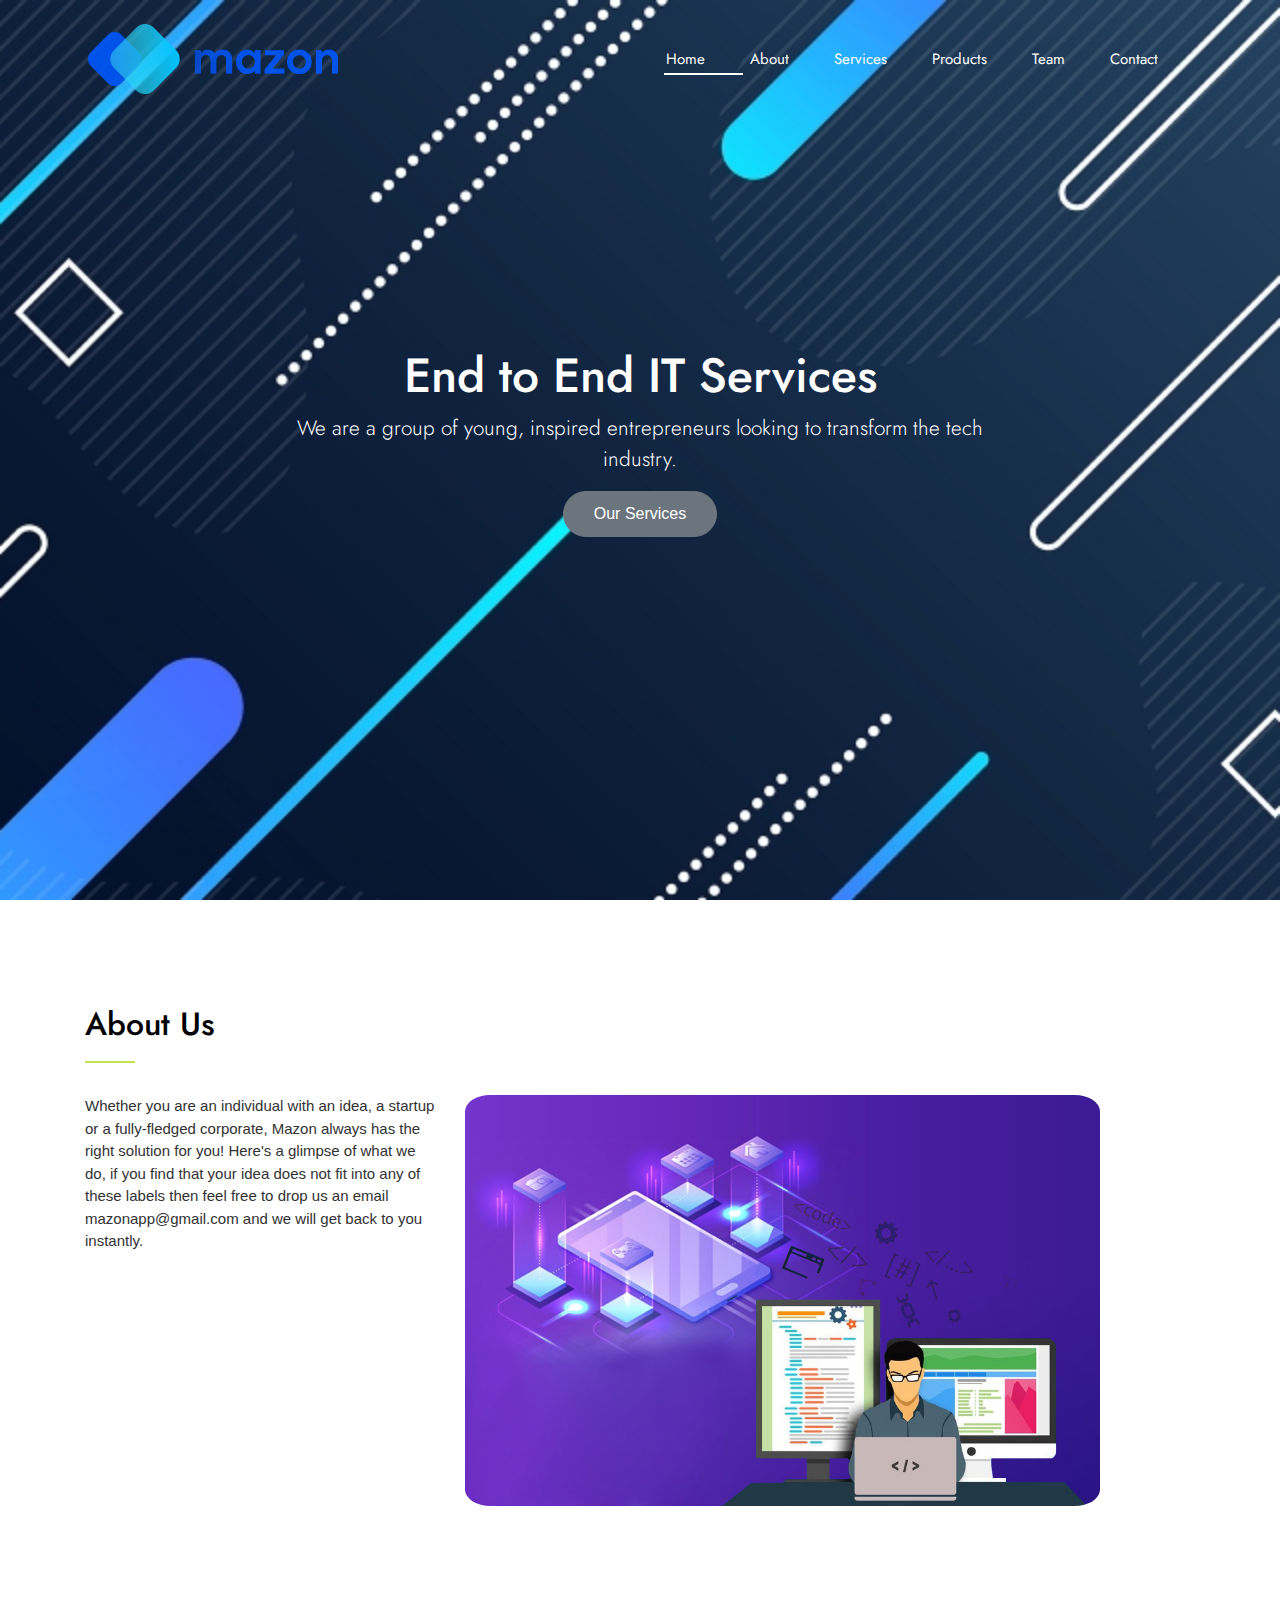
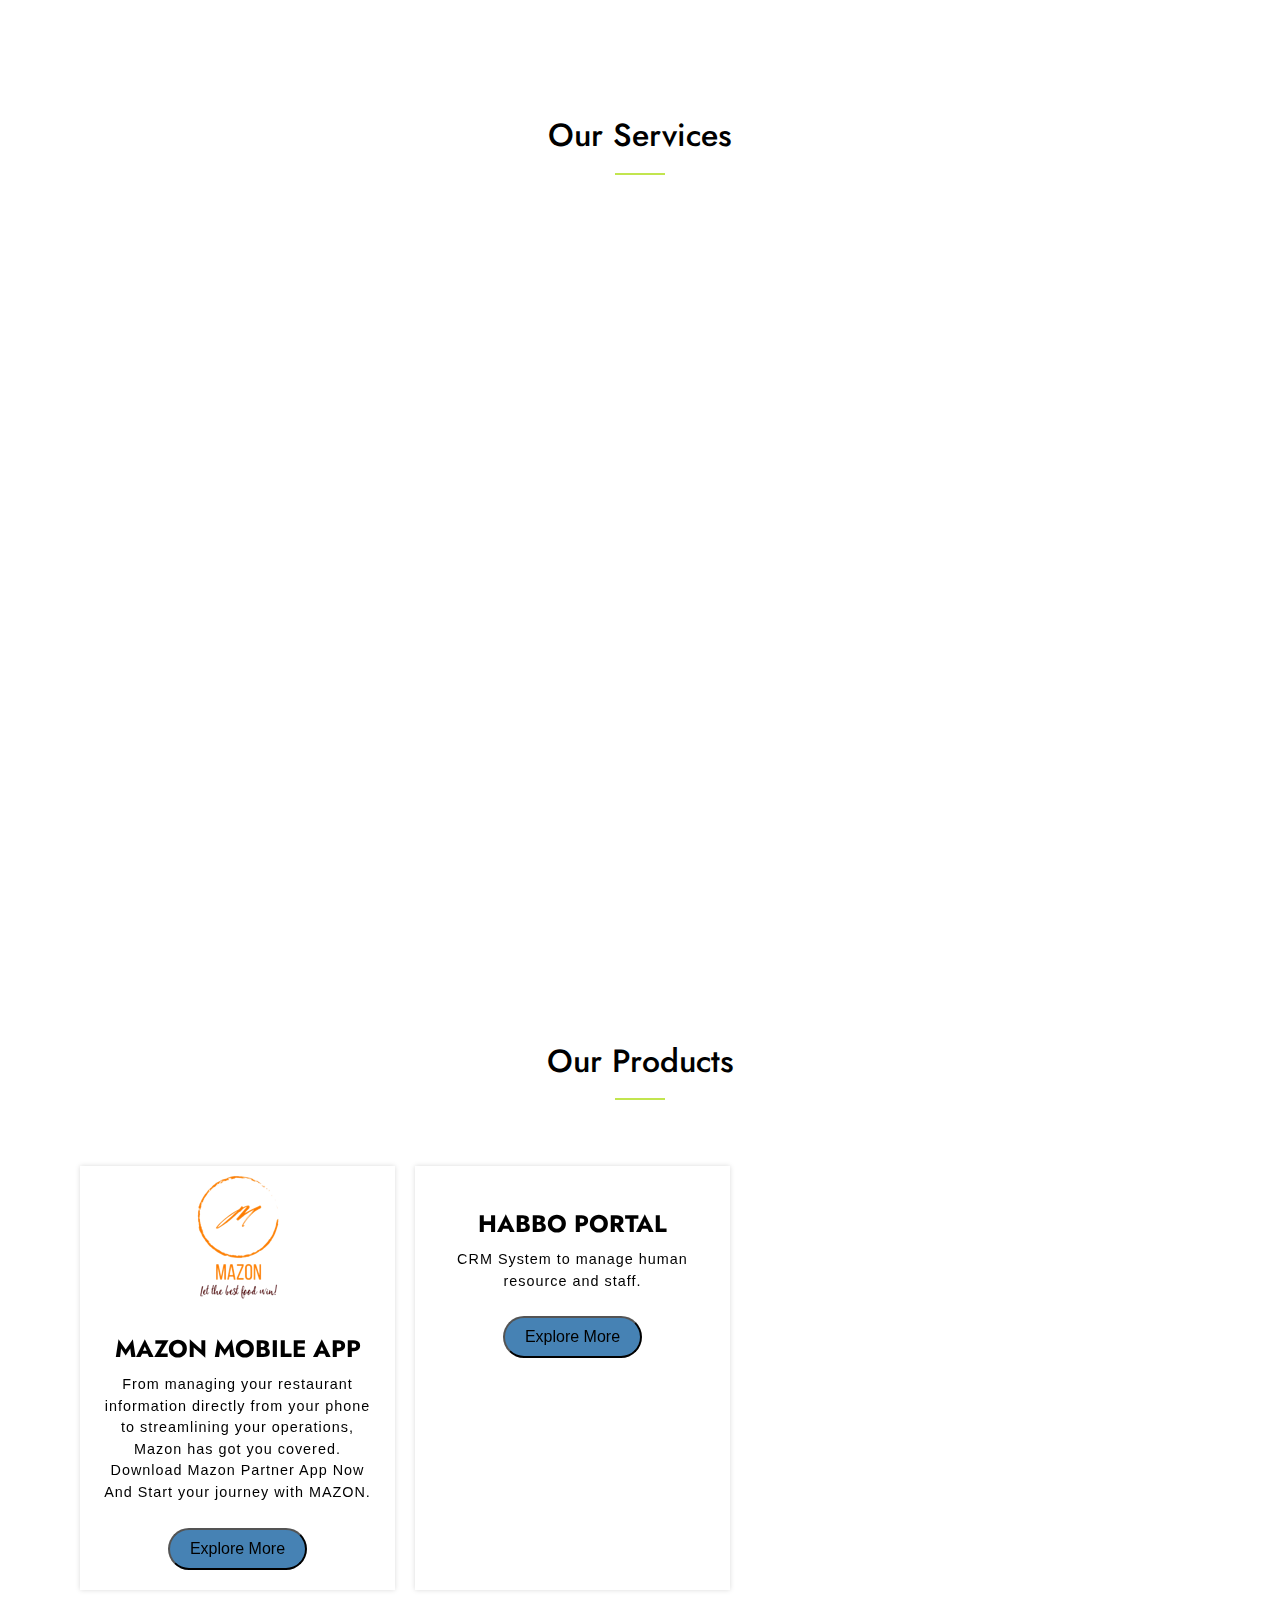
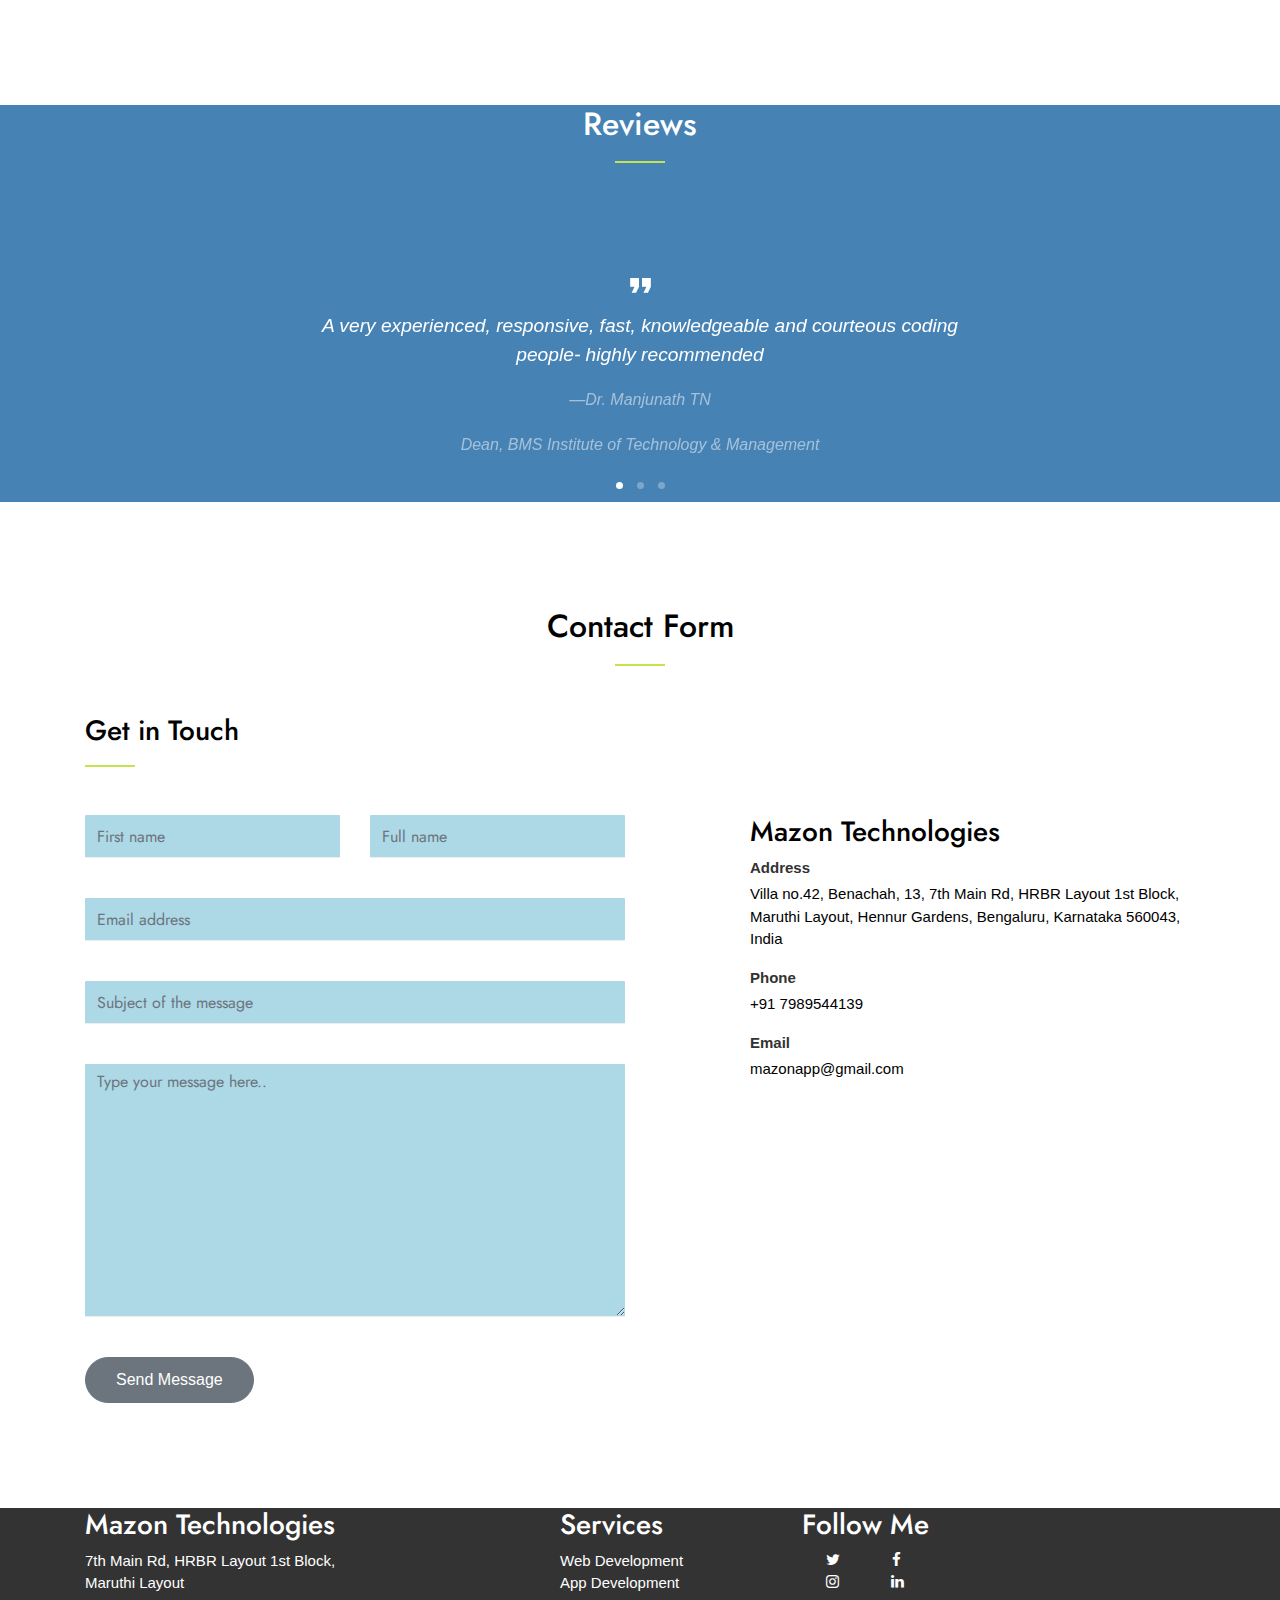
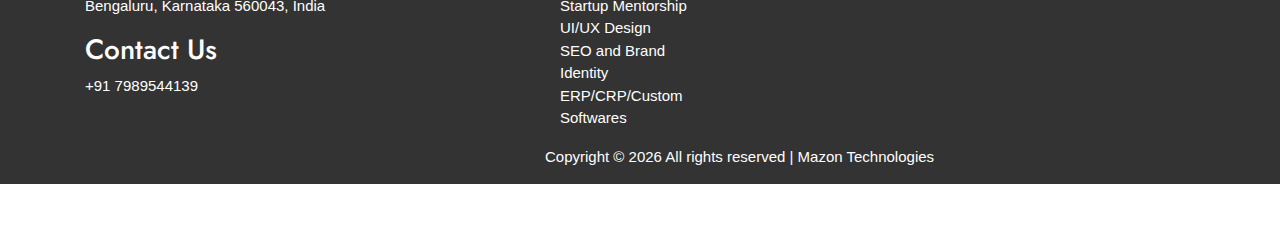
==== index.html @ 5822b3ad "Mazon Website Push" ====
<!doctype html>
<html lang="en">
  <head>
    <title>Mazon Technologies</title>
    <meta charset="utf-8">
    <meta name="viewport" content="width=device-width, initial-scale=1, shrink-to-fit=no">
    
    <link href="https://fonts.googleapis.com/css2?family=Jost:wght@400;700;900&display=swap" rel="stylesheet">
    <link rel="stylesheet" href="fonts/icomoon/style.css">

    <link rel="stylesheet" href="css/bootstrap/bootstrap.css">
    <link rel="stylesheet" href="css/jquery-ui.css">
    <link rel="stylesheet" href="css/owl.carousel.min.css">
    <link rel="stylesheet" href="css/owl.theme.default.min.css">
    <link rel="stylesheet" href="css/owl.theme.default.min.css">

    <link rel="stylesheet" href="css/jquery.fancybox.min.css">

    <link rel="stylesheet" href="css/bootstrap-datepicker.css">

    <link rel="stylesheet" href="fonts/flaticon/font/flaticon.css">

    <link rel="stylesheet" href="css/aos.css">

    <link rel="stylesheet" href="css/style.css">
    <link rel=”stylesheet” href=”https://cdnjs.cloudflare.com/ajax/libs/font-awesome/4.7.0/css/font-awesome.min.css”>


    
  </head>
  <body data-spy="scroll" data-target=".site-navbar-target" data-offset="300">
  

  <div id="overlayer"></div>
  <div class="loader">
    <div class="spinner-border text-secondary" role="status">
      <span class="sr-only">Loading...</span>
    </div>
  </div>


  <div class="site-wrap">

    <div class="site-mobile-menu site-navbar-target">
      <div class="site-mobile-menu-header">
        <div class="site-mobile-menu-close mt-3">
          <span class="icon-close2 js-menu-toggle"></span>
        </div>
      </div>
      <div class="site-mobile-menu-body"></div>
    </div>
   
    <header class="site-navbar py-4 js-sticky-header site-navbar-target" role="banner">

      <div class="container">
        <div class="row align-items-center justify-content-center">

          <!--<div class="col-4">
            <h1 class="m-0 site-logo"><a href="index.html">Mazon</a></h1> 
          <img src="images/logo.png" alt="logo" />
          </div> -->

          <div class="header">
  		<img src="images/logo.png" alt="logo" />
 		</div>
          



          <div class="col-9">
            <nav class="site-navigation position-relative text-right" role="navigation">
              <ul class="site-menu main-menu js-clone-nav mr-auto d-none d-lg-block">
                <li><a href="#home-section" class="nav-link">Home</a></li>
                <li><a href="#about-section" class="nav-link">About</a></li>
                <li><a href="#services-section" class="nav-link">Services</a></li>
                <li><a href="#products-section" class="nav-link">Products</a></li>
                <li><a href="team.html" class="nav-link">Team</a></li>
                <li><a href="#contact-section" class="nav-link">Contact</a></li>

              </ul>
            </nav>


            <a href="#" class="d-inline-block d-lg-none site-menu-toggle js-menu-toggle float-right"><span class="icon-menu h3"></span></a>

          </div>

        
        </div>
      </div>
      
    </header>


    <div class="site-blocks-cover overlay bg-light" style="background-image: url('images/hero_bg_1.jpg'); " id="home-section">

      <div class="container">
        <div class="row justify-content-center">

          <div class="col-12 text-center align-self-center text-intro">
            <div class="row justify-content-center">
              <div class="col-lg-8">
                <h1 class="text-white" data-aos="fade-up" data-aos-delay="">End to End IT Services</h1>
                <p class="lead text-white" data-aos="fade-up" data-aos-delay="100">We are a group of young, inspired entrepreneurs looking to transform the tech industry.</p>
                <p data-aos="fade-up" data-aos-delay="200"><a href="#services-section" class="btn smoothscroll btn-secondary">Our Services</a></p>

              </div>
            </div>
          </div>
            
        </div>
      </div>

    </div>  

    

    <div class="site-section" id="about-section">
      <div class="container">
        <div class="row ">
          <div class="col-12 mb-4 position-relative">
            <h2 class="section-title">About Us</h2>
          </div>
          <div class="col-lg-4">
            <p>Whether you are an individual with an idea, a startup or a fully-fledged corporate, Mazon always has the right solution for you! Here's a glimpse of what we do, if you find that your idea does not fit into any of these labels then feel free to drop us an email mazonapp@gmail.com and we will get back to you instantly.</p>
          </div>
          <div class="col-lg-7">
            <img src="images/about.jpg" alt="Image" class="img-fluid" >
          </div>
          <div class="col-lg-4">
          </div>
          
          
        </div>
      </div>
    </div>


    <div class="site-section" id="services-section">
      <div class="container">
        <div class="row ">
          <div class="col-12 mb-5 position-relative">
            <h2 class="section-title text-center mb-5">Our Services</h2>
          </div>
          
          <div class="col-md-6 mb-1" data-aos="fade-up" data-aos-delay="">
            <div class="service d-flex h-100">
              <div class="svg-icon">
                <img src="images/flaticon/svg/002-travel-1.svg" alt="Image" class="img-fluid">
              </div>
              <div class="service-about">
                <h3>Web Development</h3>
                <p>The grassroots of our company Mazon, web development is our forte. We work with almost every language and every stack in this field, boasting a team of expert website designers, server architects and administrators.</p>
              </div>
            </div>
          </div>

          <div class="col-md-6 mb-1" data-aos="fade-up" data-aos-delay="100">
            <div class="service d-flex h-100">
              <div class="svg-icon">
                <img src="images/flaticon/svg/001-travel.svg" alt="Image" class="img-fluid">
              </div>
              <div class="service-about">
                <h3>App Development</h3>
                <p>We are well versed in developing mobile apps across every platform. We work with Native Development Platforms - Android and iOS, and also work with a number of Hybrid Development Platforms - Flutter, React Native and Ionic.</p>
              </div>
            </div>
          </div>

          <div class="col-md-6 mb-1" data-aos="fade-up" data-aos-delay="">
            <div class="service d-flex h-100">
              <div class="svg-icon">
                <img src="images/flaticon/svg/003-travel-2.svg" alt="Image" class="img-fluid">
              </div>
              <div class="service-about">
                <h3>Startup Mentorship</h3>
                <p>Mazon puts you face to face with our mentors, investors, and partners from relevant industries. Our main goal is to set you on the path to growth using their experience, connections, and support.</p>
              </div>
            </div>
          </div>

          <div class="col-md-6 mb-1" data-aos="fade-up" data-aos-delay="100">
            <div class="service d-flex h-100">
              <div class="svg-icon">
                <img src="images/flaticon/svg/004-travel-3.svg" alt="Image" class="img-fluid">
              </div>
              <div class="service-about">
                <h3>UI/UX Design</h3>
                <p>We are well-versed in UI/UX based designs and developments, helping our clients to improve their websites or mobile apps to cater to the user. Feel free to share your ideas and get designs from us.
                </p>
              </div>
            </div>
          </div>

          <div class="col-md-6 mb-1" data-aos="fade-up" data-aos-delay="">
            <div class="service d-flex h-100">
              <div class="svg-icon">
                <img src="images/flaticon/svg/005-travel-4.svg" alt="Image" class="img-fluid">
              </div>
              <div class="service-about">
                <h3>SEO and Brand Identity</h3>
                <p>Use sustainable methods to build your organic rankings, attract tons of natural links, and increase your website traffic. We also provide some additional services like Conversion Optimization , Social Media Marketing, Branding , Pay-per-click.</p>
              </div>
            </div>
          </div>

          <div class="col-md-6 mb-1" data-aos="fade-up" data-aos-delay="100">
            <div class="service d-flex h-100">
              <div class="svg-icon">
                <img src="images/flaticon/svg/006-food.svg" alt="Image" class="img-fluid">
              </div>
              <div class="service-about">
                <h3>ERP/CRP/Custom Softwares</h3>
                <p>We develop everything from single-page static website, all the way upto to customizable, industry standard ERP's, CRM's and fully functioning SaaS platforms.</p>
              </div>
            </div>
          </div>

        </div>
      </div>
    </div>


<div class="site-section" id="products-section">
      <div class="container">
        <div class="row ">
          <div class="col-12 mb-2 position-relative">
            <h2 class="section-title text-center mb-5">Our Products</h2>
          </div>

          <figure class="snip1418"><img src="images/mazon.png"/>
  <figcaption>
    <h3>Mazon Mobile App</h3>
    <p>From managing your restaurant information directly from your phone to streamlining your operations, Mazon has got you covered. Download Mazon Partner App Now And Start your journey with MAZON.</p>
    <div>&nbsp;&nbsp;&nbsp;</div>
    <center><button type="button" id="demo_button" onclick="window.location.href='https://mazonapp.com/';">Explore More</button></center> 
  </figcaption>
</figure>

<figure class="snip1418"><img src=""/>
  <figcaption>
    <h3>Habbo Portal</h3>
    <p>CRM System to manage human resource and staff.</p>
    <div>&nbsp;&nbsp;&nbsp;</div>
    <center><button type="button" id="demo_button" onclick="window.location.href='index.html';">Explore More</button></center> 
  </figcaption>
</figure>
</div>
</div>
</div>
     
    

    <section class="site-section-bg-secondary">
      <div class="container">
        <div class="row">
          <div class="col-12 mb-5 position-relative">
            <h2 class="section-title text-center mb-5 text-white">Reviews</h2>
          </div>
        </div>
        <div class="owl-carousel slide-one-item">
          <div class="slide">
            <blockquote>
              <p>A very experienced, responsive, fast, knowledgeable and courteous coding people- highly recommended</p>
              <p><cite>&mdash;Dr. Manjunath TN</cite></p>
              <p><cite>Dean, BMS Institute of Technology &amp; Management</cite></p>
            </blockquote>
          </div>
          <div class="slide">
            <blockquote>
              <p>Fantastic Team with Young Minds</p>
              <p><cite>&mdash;Omer Khan</cite></p>
              <p><cite>CEO, Grains Basket</cite></p>
            </blockquote>
          </div>
          <div class="slide">
            <blockquote>
              <p>If you are looking for a reliable and affordable web developer, Mazon is the answer. Guaranteed work. Nothing to worry about.</p>
              <p><cite>&mdash;Er.Santosh</cite></p>
              <p><cite>Secretary MSME India</cite></p>
            </blockquote>
          </div>
        </div>
      </div>
    </section>

    
    

    <section class="site-section" id="contact-section">
      <div class="container">
        <div class="row">
          <div class="col-12 mb-5 position-relative">
            <h2 class="section-title text-center mb-5">Contact Form</h2>
            <h3 class="section-title text-left mb-0">Get in Touch</h3>
          </div>
        </div>
        <div class="row justify-content-between">
          <div class="col-lg-6">
            <form action="#" class="form">
              <div class="row mb-4">
                <div class="form-group col-6">
                  <input type="text" class="form-control" placeholder="First name">
                </div>
                <div class="form-group col-6">
                  <input type="text" class="form-control" placeholder="Full name">
                </div>
              </div>

              <div class="row mb-4">
                <div class="form-group col-12">
                  <input type="email" class="form-control" placeholder="Email address">
                </div>
              </div>

              <div class="row mb-4">
                <div class="form-group col-12">
                  <input type="text" class="form-control" placeholder="Subject of the message">
                </div>
              </div>

              <div class="row mb-4">
                <div class="form-group col-12">
                  <textarea name="" id="" cols="30" rows="10" class="form-control" placeholder="Type your message here.."></textarea>
                </div>
              </div>

              <div class="row">
                <div class="col-md-6">
                  <input type="submit" class="btn btn-secondary" value="Send Message">
                </div>
              </div>
              
            </form>
          </div>
          <div class="col-lg-5">
            <h3>Mazon Technologies</h3>
            <ul class="list-unstyled mb-5">
              <li class="mb-3">
                <strong class="d-block mb-1">Address</strong>
                <span style="color:black">Villa no.42, Benachah, 13, 7th Main Rd, HRBR Layout 1st Block, Maruthi Layout, Hennur Gardens, Bengaluru, Karnataka 560043, India</span>
              </li>
              <li class="mb-3">
                <strong class="d-block mb-1">Phone</strong>
                
                <a href="tel:+91 7989544139" style="color:black">+91 7989544139</a>
              </li>
              <li class="mb-3">
                <strong class="d-block mb-1">Email</strong>
             
                <a href = "mailto: mazonapp@gmail.com" style="color:black">mazonapp@gmail.com</a>
              </li>
            </ul>
              </li>
            </ul>
          </div>
        </div>
      </div>
    </section>

    <footer class="site-section-footer">
      <div class="container">
        <div class="row mb-5">
          <div class="col-md-3">
            <h3 class="footer-title" style="color:white">Mazon Technologies</h3>
            <p style="color:white"><span class="d-inline-block d-md-block">7th Main Rd, HRBR Layout 1st Block, Maruthi Layout</span>Bengaluru, Karnataka 560043, India</p>
            <h3 style="color:white">Contact Us</h3>
            <a href="tel:+91 7989544139" style="color:white">+91 7989544139</a>
			</div>
          <div class="col-md-5 mx-auto">
            <div class="row">
              <div class="col-lg-4">
                <h3 class="footer-title" style="color:white">Services</h3>
                <ul class="list-unstyled">
                  <li><a href="index.html#services-section" style="color:white">Web Development</a></li>
                  <li><a href="index.html#services-section" style="color:white">App Development</a></li>
                  <li><a href="index.html#services-section" style="color:white">Startup Mentorship</a></li>
                  <li><a href="index.html#services-section" style="color:white">UI/UX Design</a></li>
                  <li><a href="index.html#services-section" style="color:white">SEO and Brand Identity</a></li>
                  <li><a href="index.html#services-section" style="color:white">ERP/CRP/Custom Softwares</a></li>
                </ul>
              </div>
           <div>
 		&nbsp;
 		&nbsp;
 		&nbsp;

           </div>
            <div>
 		&nbsp;
 		&nbsp;
 		&nbsp;

           </div>
            <div>
 		&nbsp;
 		&nbsp;
 		&nbsp;

           </div>
            <div>
 		&nbsp;
 		&nbsp;
 		&nbsp;

           </div>
          <div class="col-md-5">
            <h3 class="footer-title" style="color:white">Follow Me</h3>
            <a href="#" style="color:white" class="social-circle m-4"><span class="icon-twitter"></span></a>
            <a href="#"  style="color:white" class="social-circle m-4"><span class="icon-facebook"></span></a>
            <a href="https://www.instagram.com/mazon.official/"  style="color:white" class="social-circle m-4"><span class="icon-instagram"></span></a>
            <a href="https://www.linkedin.com/in/mazon-app-b0483a196" style="color:white" class="social-circle m-4"><span class="icon-linkedin"></span></a>
          </div>
        </div>

        <div class="row">
          <div class="col-120 text-center">
            <p style="color:white">
                Copyright &copy;
                <script>
                  document.write(new Date().getFullYear());
                </script> All rights reserved | Mazon Technologies
              </p>  
          </div>
        </div>
      </div>
    </footer>

  </div> 

  <script src="js/jquery-3.3.1.min.js"></script>
  <script src="js/jquery-ui.js"></script>
  <script src="js/popper.min.js"></script>
  <script src="js/bootstrap.min.js"></script>
  <script src="js/owl.carousel.min.js"></script>
  <script src="js/jquery.easing.1.3.js"></script>
  <script src="js/aos.js"></script>
  <script src="js/jquery.fancybox.min.js"></script>
  <script src="js/jquery.sticky.js"></script>
  <script src="js/isotope.pkgd.min.js"></script>

  
  <script src="js/main.js"></script>
  </body>
</html>
---- fonts/icomoon/style.css ----
@font-face {
  font-family: 'icomoon';
  src:  url('fonts/icomoon.eot?10si43');
  src:  url('fonts/icomoon.eot?10si43#iefix') format('embedded-opentype'),
    url('fonts/icomoon.ttf?10si43') format('truetype'),
    url('fonts/icomoon.woff?10si43') format('woff'),
    url('fonts/icomoon.svg?10si43#icomoon') format('svg');
  font-weight: normal;
  font-style: normal;
}

[class^="icon-"], [class*=" icon-"] {
  /* use !important to prevent issues with browser extensions that change fonts */
  font-family: 'icomoon' !important;
  speak: none;
  font-style: normal;
  font-weight: normal;
  font-variant: normal;
  text-transform: none;
  line-height: 1;

  /* Better Font Rendering =========== */
  -webkit-font-smoothing: antialiased;
  -moz-osx-font-smoothing: grayscale;
}

.icon-asterisk:before {
  content: "\f069";
}
.icon-plus:before {
  content: "\f067";
}
.icon-question:before {
  content: "\f128";
}
.icon-minus:before {
  content: "\f068";
}
.icon-glass:before {
  content: "\f000";
}
.icon-music:before {
  content: "\f001";
}
.icon-search:before {
  content: "\f002";
}
.icon-envelope-o:before {
  content: "\f003";
}
.icon-heart:before {
  content: "\f004";
}
.icon-star:before {
  content: "\f005";
}
.icon-star-o:before {
  content: "\f006";
}
.icon-user:before {
  content: "\f007";
}
.icon-film:before {
  content: "\f008";
}
.icon-th-large:before {
  content: "\f009";
}
.icon-th:before {
  content: "\f00a";
}
.icon-th-list:before {
  content: "\f00b";
}
.icon-check:before {
  content: "\f00c";
}
.icon-close:before {
  content: "\f00d";
}
.icon-remove:before {
  content: "\f00d";
}
.icon-times:before {
  content: "\f00d";
}
.icon-search-plus:before {
  content: "\f00e";
}
.icon-search-minus:before {
  content: "\f010";
}
.icon-power-off:before {
  content: "\f011";
}
.icon-signal:before {
  content: "\f012";
}
.icon-cog:before {
  content: "\f013";
}
.icon-gear:before {
  content: "\f013";
}
.icon-trash-o:before {
  content: "\f014";
}
.icon-home:before {
  content: "\f015";
}
.icon-file-o:before {
  content: "\f016";
}
.icon-clock-o:before {
  content: "\f017";
}
.icon-road:before {
  content: "\f018";
}
.icon-download:before {
  content: "\f019";
}
.icon-arrow-circle-o-down:before {
  content: "\f01a";
}
.icon-arrow-circle-o-up:before {
  content: "\f01b";
}
.icon-inbox:before {
  content: "\f01c";
}
.icon-play-circle-o:before {
  content: "\f01d";
}
.icon-repeat:before {
  content: "\f01e";
}
.icon-rotate-right:before {
  content: "\f01e";
}
.icon-refresh:before {
  content: "\f021";
}
.icon-list-alt:before {
  content: "\f022";
}
.icon-lock:before {
  content: "\f023";
}
.icon-flag:before {
  content: "\f024";
}
.icon-headphones:before {
  content: "\f025";
}
.icon-volume-off:before {
  content: "\f026";
}
.icon-volume-down:before {
  content: "\f027";
}
.icon-volume-up:before {
  content: "\f028";
}
.icon-qrcode:before {
  content: "\f029";
}
.icon-barcode:before {
  content: "\f02a";
}
.icon-tag:before {
  content: "\f02b";
}
.icon-tags:before {
  content: "\f02c";
}
.icon-book:before {
  content: "\f02d";
}
.icon-bookmark:before {
  content: "\f02e";
}
.icon-print:before {
  content: "\f02f";
}
.icon-camera:before {
  content: "\f030";
}
.icon-font:before {
  content: "\f031";
}
.icon-bold:before {
  content: "\f032";
}
.icon-italic:before {
  content: "\f033";
}
.icon-text-height:before {
  content: "\f034";
}
.icon-text-width:before {
  content: "\f035";
}
.icon-align-left:before {
  content: "\f036";
}
.icon-align-center:before {
  content: "\f037";
}
.icon-align-right:before {
  content: "\f038";
}
.icon-align-justify:before {
  content: "\f039";
}
.icon-list:before {
  content: "\f03a";
}
.icon-dedent:before {
  content: "\f03b";
}
.icon-outdent:before {
  content: "\f03b";
}
.icon-indent:before {
  content: "\f03c";
}
.icon-video-camera:before {
  content: "\f03d";
}
.icon-image:before {
  content: "\f03e";
}
.icon-photo:before {
  content: "\f03e";
}
.icon-picture-o:before {
  content: "\f03e";
}
.icon-pencil:before {
  content: "\f040";
}
.icon-map-marker:before {
  content: "\f041";
}
.icon-adjust:before {
  content: "\f042";
}
.icon-tint:before {
  content: "\f043";
}
.icon-edit:before {
  content: "\f044";
}
.icon-pencil-square-o:before {
  content: "\f044";
}
.icon-share-square-o:before {
  content: "\f045";
}
.icon-check-square-o:before {
  content: "\f046";
}
.icon-arrows:before {
  content: "\f047";
}
.icon-step-backward:before {
  content: "\f048";
}
.icon-fast-backward:before {
  content: "\f049";
}
.icon-backward:before {
  content: "\f04a";
}
.icon-play:before {
  content: "\f04b";
}
.icon-pause:before {
  content: "\f04c";
}
.icon-stop:before {
  content: "\f04d";
}
.icon-forward:before {
  content: "\f04e";
}
.icon-fast-forward:before {
  content: "\f050";
}
.icon-step-forward:before {
  content: "\f051";
}
.icon-eject:before {
  content: "\f052";
}
.icon-chevron-left:before {
  content: "\f053";
}
.icon-chevron-right:before {
  content: "\f054";
}
.icon-plus-circle:before {
  content: "\f055";
}
.icon-minus-circle:before {
  content: "\f056";
}
.icon-times-circle:before {
  content: "\f057";
}
.icon-check-circle:before {
  content: "\f058";
}
.icon-question-circle:before {
  content: "\f059";
}
.icon-info-circle:before {
  content: "\f05a";
}
.icon-crosshairs:before {
  content: "\f05b";
}
.icon-times-circle-o:before {
  content: "\f05c";
}
.icon-check-circle-o:before {
  content: "\f05d";
}
.icon-ban:before {
  content: "\f05e";
}
.icon-arrow-left:before {
  content: "\f060";
}
.icon-arrow-right:before {
  content: "\f061";
}
.icon-arrow-up:before {
  content: "\f062";
}
.icon-arrow-down:before {
  content: "\f063";
}
.icon-mail-forward:before {
  content: "\f064";
}
.icon-share:before {
  content: "\f064";
}
.icon-expand:before {
  content: "\f065";
}
.icon-compress:before {
  content: "\f066";
}
.icon-exclamation-circle:before {
  content: "\f06a";
}
.icon-gift:before {
  content: "\f06b";
}
.icon-leaf:before {
  content: "\f06c";
}
.icon-fire:before {
  content: "\f06d";
}
.icon-eye:before {
  content: "\f06e";
}
.icon-eye-slash:before {
  content: "\f070";
}
.icon-exclamation-triangle:before {
  content: "\f071";
}
.icon-warning:before {
  content: "\f071";
}
.icon-plane:before {
  content: "\f072";
}
.icon-calendar:before {
  content: "\f073";
}
.icon-random:before {
  content: "\f074";
}
.icon-comment:before {
  content: "\f075";
}
.icon-magnet:before {
  content: "\f076";
}
.icon-chevron-up:before {
  content: "\f077";
}
.icon-chevron-down:before {
  content: "\f078";
}
.icon-retweet:before {
  content: "\f079";
}
.icon-shopping-cart:before {
  content: "\f07a";
}
.icon-folder:before {
  content: "\f07b";
}
.icon-folder-open:before {
  content: "\f07c";
}
.icon-arrows-v:before {
  content: "\f07d";
}
.icon-arrows-h:before {
  content: "\f07e";
}
.icon-bar-chart:before {
  content: "\f080";
}
.icon-bar-chart-o:before {
  content: "\f080";
}
.icon-twitter-square:before {
  content: "\f081";
}
.icon-facebook-square:before {
  content: "\f082";
}
.icon-camera-retro:before {
  content: "\f083";
}
.icon-key:before {
  content: "\f084";
}
.icon-cogs:before {
  content: "\f085";
}
.icon-gears:before {
  content: "\f085";
}
.icon-comments:before {
  content: "\f086";
}
.icon-thumbs-o-up:before {
  content: "\f087";
}
.icon-thumbs-o-down:before {
  content: "\f088";
}
.icon-star-half:before {
  content: "\f089";
}
.icon-heart-o:before {
  content: "\f08a";
}
.icon-sign-out:before {
  content: "\f08b";
}
.icon-linkedin-square:before {
  content: "\f08c";
}
.icon-thumb-tack:before {
  content: "\f08d";
}
.icon-external-link:before {
  content: "\f08e";
}
.icon-sign-in:before {
  content: "\f090";
}
.icon-trophy:before {
  content: "\f091";
}
.icon-github-square:before {
  content: "\f092";
}
.icon-upload:before {
  content: "\f093";
}
.icon-lemon-o:before {
  content: "\f094";
}
.icon-phone:before {
  content: "\f095";
}
.icon-square-o:before {
  content: "\f096";
}
.icon-bookmark-o:before {
  content: "\f097";
}
.icon-phone-square:before {
  content: "\f098";
}
.icon-twitter:before {
  content: "\f099";
}
.icon-facebook:before {
  content: "\f09a";
}
.icon-facebook-f:before {
  content: "\f09a";
}
.icon-github:before {
  content: "\f09b";
}
.icon-unlock:before {
  content: "\f09c";
}
.icon-credit-card:before {
  content: "\f09d";
}
.icon-feed:before {
  content: "\f09e";
}
.icon-rss:before {
  content: "\f09e";
}
.icon-hdd-o:before {
  content: "\f0a0";
}
.icon-bullhorn:before {
  content: "\f0a1";
}
.icon-bell-o:before {
  content: "\f0a2";
}
.icon-certificate:before {
  content: "\f0a3";
}
.icon-hand-o-right:before {
  content: "\f0a4";
}
.icon-hand-o-left:before {
  content: "\f0a5";
}
.icon-hand-o-up:before {
  content: "\f0a6";
}
.icon-hand-o-down:before {
  content: "\f0a7";
}
.icon-arrow-circle-left:before {
  content: "\f0a8";
}
.icon-arrow-circle-right:before {
  content: "\f0a9";
}
.icon-arrow-circle-up:before {
  content: "\f0aa";
}
.icon-arrow-circle-down:before {
  content: "\f0ab";
}
.icon-globe:before {
  content: "\f0ac";
}
.icon-wrench:before {
  content: "\f0ad";
}
.icon-tasks:before {
  content: "\f0ae";
}
.icon-filter:before {
  content: "\f0b0";
}
.icon-briefcase:before {
  content: "\f0b1";
}
.icon-arrows-alt:before {
  content: "\f0b2";
}
.icon-group:before {
  content: "\f0c0";
}
.icon-users:before {
  content: "\f0c0";
}
.icon-chain:before {
  content: "\f0c1";
}
.icon-link:before {
  content: "\f0c1";
}
.icon-cloud:before {
  content: "\f0c2";
}
.icon-flask:before {
  content: "\f0c3";
}
.icon-cut:before {
  content: "\f0c4";
}
.icon-scissors:before {
  content: "\f0c4";
}
.icon-copy:before {
  content: "\f0c5";
}
.icon-files-o:before {
  content: "\f0c5";
}
.icon-paperclip:before {
  content: "\f0c6";
}
.icon-floppy-o:before {
  content: "\f0c7";
}
.icon-save:before {
  content: "\f0c7";
}
.icon-square:before {
  content: "\f0c8";
}
.icon-bars:before {
  content: "\f0c9";
}
.icon-navicon:before {
  content: "\f0c9";
}
.icon-reorder:before {
  content: "\f0c9";
}
.icon-list-ul:before {
  content: "\f0ca";
}
.icon-list-ol:before {
  content: "\f0cb";
}
.icon-strikethrough:before {
  content: "\f0cc";
}
.icon-underline:before {
  content: "\f0cd";
}
.icon-table:before {
  content: "\f0ce";
}
.icon-magic:before {
  content: "\f0d0";
}
.icon-truck:before {
  content: "\f0d1";
}
.icon-pinterest:before {
  content: "\f0d2";
}
.icon-pinterest-square:before {
  content: "\f0d3";
}
.icon-google-plus-square:before {
  content: "\f0d4";
}
.icon-google-plus:before {
  content: "\f0d5";
}
.icon-money:before {
  content: "\f0d6";
}
.icon-caret-down:before {
  content: "\f0d7";
}
.icon-caret-up:before {
  content: "\f0d8";
}
.icon-caret-left:before {
  content: "\f0d9";
}
.icon-caret-right:before {
  content: "\f0da";
}
.icon-columns:before {
  content: "\f0db";
}
.icon-sort:before {
  content: "\f0dc";
}
.icon-unsorted:before {
  content: "\f0dc";
}
.icon-sort-desc:before {
  content: "\f0dd";
}
.icon-sort-down:before {
  content: "\f0dd";
}
.icon-sort-asc:before {
  content: "\f0de";
}
.icon-sort-up:before {
  content: "\f0de";
}
.icon-envelope:before {
  content: "\f0e0";
}
.icon-linkedin:before {
  content: "\f0e1";
}
.icon-rotate-left:before {
  content: "\f0e2";
}
.icon-undo:before {
  content: "\f0e2";
}
.icon-gavel:before {
  content: "\f0e3";
}
.icon-legal:before {
  content: "\f0e3";
}
.icon-dashboard:before {
  content: "\f0e4";
}
.icon-tachometer:before {
  content: "\f0e4";
}
.icon-comment-o:before {
  content: "\f0e5";
}
.icon-comments-o:before {
  content: "\f0e6";
}
.icon-bolt:before {
  content: "\f0e7";
}
.icon-flash:before {
  content: "\f0e7";
}
.icon-sitemap:before {
  content: "\f0e8";
}
.icon-umbrella:before {
  content: "\f0e9";
}
.icon-clipboard:before {
  content: "\f0ea";
}
.icon-paste:before {
  content: "\f0ea";
}
.icon-lightbulb-o:before {
  content: "\f0eb";
}
.icon-exchange:before {
  content: "\f0ec";
}
.icon-cloud-download:before {
  content: "\f0ed";
}
.icon-cloud-upload:before {
  content: "\f0ee";
}
.icon-user-md:before {
  content: "\f0f0";
}
.icon-stethoscope:before {
  content: "\f0f1";
}
.icon-suitcase:before {
  content: "\f0f2";
}
.icon-bell:before {
  content: "\f0f3";
}
.icon-coffee:before {
  content: "\f0f4";
}
.icon-cutlery:before {
  content: "\f0f5";
}
.icon-file-text-o:before {
  content: "\f0f6";
}
.icon-building-o:before {
  content: "\f0f7";
}
.icon-hospital-o:before {
  content: "\f0f8";
}
.icon-ambulance:before {
  content: "\f0f9";
}
.icon-medkit:before {
  content: "\f0fa";
}
.icon-fighter-jet:before {
  content: "\f0fb";
}
.icon-beer:before {
  content: "\f0fc";
}
.icon-h-square:before {
  content: "\f0fd";
}
.icon-plus-square:before {
  content: "\f0fe";
}
.icon-angle-double-left:before {
  content: "\f100";
}
.icon-angle-double-right:before {
  content: "\f101";
}
.icon-angle-double-up:before {
  content: "\f102";
}
.icon-angle-double-down:before {
  content: "\f103";
}
.icon-angle-left:before {
  content: "\f104";
}
.icon-angle-right:before {
  content: "\f105";
}
.icon-angle-up:before {
  content: "\f106";
}
.icon-angle-down:before {
  content: "\f107";
}
.icon-desktop:before {
  content: "\f108";
}
.icon-laptop:before {
  content: "\f109";
}
.icon-tablet:before {
  content: "\f10a";
}
.icon-mobile:before {
  content: "\f10b";
}
.icon-mobile-phone:before {
  content: "\f10b";
}
.icon-circle-o:before {
  content: "\f10c";
}
.icon-quote-left:before {
  content: "\f10d";
}
.icon-quote-right:before {
  content: "\f10e";
}
.icon-spinner:before {
  content: "\f110";
}
.icon-circle:before {
  content: "\f111";
}
.icon-mail-reply:before {
  content: "\f112";
}
.icon-reply:before {
  content: "\f112";
}
.icon-github-alt:before {
  content: "\f113";
}
.icon-folder-o:before {
  content: "\f114";
}
.icon-folder-open-o:before {
  content: "\f115";
}
.icon-smile-o:before {
  content: "\f118";
}
.icon-frown-o:before {
  content: "\f119";
}
.icon-meh-o:before {
  content: "\f11a";
}
.icon-gamepad:before {
  content: "\f11b";
}
.icon-keyboard-o:before {
  content: "\f11c";
}
.icon-flag-o:before {
  content: "\f11d";
}
.icon-flag-checkered:before {
  content: "\f11e";
}
.icon-terminal:before {
  content: "\f120";
}
.icon-code:before {
  content: "\f121";
}
.icon-mail-reply-all:before {
  content: "\f122";
}
.icon-reply-all:before {
  content: "\f122";
}
.icon-star-half-empty:before {
  content: "\f123";
}
.icon-star-half-full:before {
  content: "\f123";
}
.icon-star-half-o:before {
  content: "\f123";
}
.icon-location-arrow:before {
  content: "\f124";
}
.icon-crop:before {
  content: "\f125";
}
.icon-code-fork:before {
  content: "\f126";
}
.icon-chain-broken:before {
  content: "\f127";
}
.icon-unlink:before {
  content: "\f127";
}
.icon-info:before {
  content: "\f129";
}
.icon-exclamation:before {
  content: "\f12a";
}
.icon-superscript:before {
  content: "\f12b";
}
.icon-subscript:before {
  content: "\f12c";
}
.icon-eraser:before {
  content: "\f12d";
}
.icon-puzzle-piece:before {
  content: "\f12e";
}
.icon-microphone:before {
  content: "\f130";
}
.icon-microphone-slash:before {
  content: "\f131";
}
.icon-shield:before {
  content: "\f132";
}
.icon-calendar-o:before {
  content: "\f133";
}
.icon-fire-extinguisher:before {
  content: "\f134";
}
.icon-rocket:before {
  content: "\f135";
}
.icon-maxcdn:before {
  content: "\f136";
}
.icon-chevron-circle-left:before {
  content: "\f137";
}
.icon-chevron-circle-right:before {
  content: "\f138";
}
.icon-chevron-circle-up:before {
  content: "\f139";
}
.icon-chevron-circle-down:before {
  content: "\f13a";
}
.icon-html5:before {
  content: "\f13b";
}
.icon-css3:before {
  content: "\f13c";
}
.icon-anchor:before {
  content: "\f13d";
}
.icon-unlock-alt:before {
  content: "\f13e";
}
.icon-bullseye:before {
  content: "\f140";
}
.icon-ellipsis-h:before {
  content: "\f141";
}
.icon-ellipsis-v:before {
  content: "\f142";
}
.icon-rss-square:before {
  content: "\f143";
}
.icon-play-circle:before {
  content: "\f144";
}
.icon-ticket:before {
  content: "\f145";
}
.icon-minus-square:before {
  content: "\f146";
}
.icon-minus-square-o:before {
  content: "\f147";
}
.icon-level-up:before {
  content: "\f148";
}
.icon-level-down:before {
  content: "\f149";
}
.icon-check-square:before {
  content: "\f14a";
}
.icon-pencil-square:before {
  content: "\f14b";
}
.icon-external-link-square:before {
  content: "\f14c";
}
.icon-share-square:before {
  content: "\f14d";
}
.icon-compass:before {
  content: "\f14e";
}
.icon-caret-square-o-down:before {
  content: "\f150";
}
.icon-toggle-down:before {
  content: "\f150";
}
.icon-caret-square-o-up:before {
  content: "\f151";
}
.icon-toggle-up:before {
  content: "\f151";
}
.icon-caret-square-o-right:before {
  content: "\f152";
}
.icon-toggle-right:before {
  content: "\f152";
}
.icon-eur:before {
  content: "\f153";
}
.icon-euro:before {
  content: "\f153";
}
.icon-gbp:before {
  content: "\f154";
}
.icon-dollar:before {
  content: "\f155";
}
.icon-usd:before {
  content: "\f155";
}
.icon-inr:before {
  content: "\f156";
}
.icon-rupee:before {
  content: "\f156";
}
.icon-cny:before {
  content: "\f157";
}
.icon-jpy:before {
  content: "\f157";
}
.icon-rmb:before {
  content: "\f157";
}
.icon-yen:before {
  content: "\f157";
}
.icon-rouble:before {
  content: "\f158";
}
.icon-rub:before {
  content: "\f158";
}
.icon-ruble:before {
  content: "\f158";
}
.icon-krw:before {
  content: "\f159";
}
.icon-won:before {
  content: "\f159";
}
.icon-bitcoin:before {
  content: "\f15a";
}
.icon-btc:before {
  content: "\f15a";
}
.icon-file:before {
  content: "\f15b";
}
.icon-file-text:before {
  content: "\f15c";
}
.icon-sort-alpha-asc:before {
  content: "\f15d";
}
.icon-sort-alpha-desc:before {
  content: "\f15e";
}
.icon-sort-amount-asc:before {
  content: "\f160";
}
.icon-sort-amount-desc:before {
  content: "\f161";
}
.icon-sort-numeric-asc:before {
  content: "\f162";
}
.icon-sort-numeric-desc:before {
  content: "\f163";
}
.icon-thumbs-up:before {
  content: "\f164";
}
.icon-thumbs-down:before {
  content: "\f165";
}
.icon-youtube-square:before {
  content: "\f166";
}
.icon-youtube:before {
  content: "\f167";
}
.icon-xing:before {
  content: "\f168";
}
.icon-xing-square:before {
  content: "\f169";
}
.icon-youtube-play:before {
  content: "\f16a";
}
.icon-dropbox:before {
  content: "\f16b";
}
.icon-stack-overflow:before {
  content: "\f16c";
}
.icon-instagram:before {
  content: "\f16d";
}
.icon-flickr:before {
  content: "\f16e";
}
.icon-adn:before {
  content: "\f170";
}
.icon-bitbucket:before {
  content: "\f171";
}
.icon-bitbucket-square:before {
  content: "\f172";
}
.icon-tumblr:before {
  content: "\f173";
}
.icon-tumblr-square:before {
  content: "\f174";
}
.icon-long-arrow-down:before {
  content: "\f175";
}
.icon-long-arrow-up:before {
  content: "\f176";
}
.icon-long-arrow-left:before {
  content: "\f177";
}
.icon-long-arrow-right:before {
  content: "\f178";
}
.icon-apple:before {
  content: "\f179";
}
.icon-windows:before {
  content: "\f17a";
}
.icon-android:before {
  content: "\f17b";
}
.icon-linux:before {
  content: "\f17c";
}
.icon-dribbble:before {
  content: "\f17d";
}
.icon-skype:before {
  content: "\f17e";
}
.icon-foursquare:before {
  content: "\f180";
}
.icon-trello:before {
  content: "\f181";
}
.icon-female:before {
  content: "\f182";
}
.icon-male:before {
  content: "\f183";
}
.icon-gittip:before {
  content: "\f184";
}
.icon-gratipay:before {
  content: "\f184";
}
.icon-sun-o:before {
  content: "\f185";
}
.icon-moon-o:before {
  content: "\f186";
}
.icon-archive:before {
  content: "\f187";
}
.icon-bug:before {
  content: "\f188";
}
.icon-vk:before {
  content: "\f189";
}
.icon-weibo:before {
  content: "\f18a";
}
.icon-renren:before {
  content: "\f18b";
}
.icon-pagelines:before {
  content: "\f18c";
}
.icon-stack-exchange:before {
  content: "\f18d";
}
.icon-arrow-circle-o-right:before {
  content: "\f18e";
}
.icon-arrow-circle-o-left:before {
  content: "\f190";
}
.icon-caret-square-o-left:before {
  content: "\f191";
}
.icon-toggle-left:before {
  content: "\f191";
}
.icon-dot-circle-o:before {
  content: "\f192";
}
.icon-wheelchair:before {
  content: "\f193";
}
.icon-vimeo-square:before {
  content: "\f194";
}
.icon-try:before {
  content: "\f195";
}
.icon-turkish-lira:before {
  content: "\f195";
}
.icon-plus-square-o:before {
  content: "\f196";
}
.icon-space-shuttle:before {
  content: "\f197";
}
.icon-slack:before {
  content: "\f198";
}
.icon-envelope-square:before {
  content: "\f199";
}
.icon-wordpress:before {
  content: "\f19a";
}
.icon-openid:before {
  content: "\f19b";
}
.icon-bank:before {
  content: "\f19c";
}
.icon-institution:before {
  content: "\f19c";
}
.icon-university:before {
  content: "\f19c";
}
.icon-graduation-cap:before {
  content: "\f19d";
}
.icon-mortar-board:before {
  content: "\f19d";
}
.icon-yahoo:before {
  content: "\f19e";
}
.icon-google:before {
  content: "\f1a0";
}
.icon-reddit:before {
  content: "\f1a1";
}
.icon-reddit-square:before {
  content: "\f1a2";
}
.icon-stumbleupon-circle:before {
  content: "\f1a3";
}
.icon-stumbleupon:before {
  content: "\f1a4";
}
.icon-delicious:before {
  content: "\f1a5";
}
.icon-digg:before {
  content: "\f1a6";
}
.icon-pied-piper-pp:before {
  content: "\f1a7";
}
.icon-pied-piper-alt:before {
  content: "\f1a8";
}
.icon-drupal:before {
  content: "\f1a9";
}
.icon-joomla:before {
  content: "\f1aa";
}
.icon-language:before {
  content: "\f1ab";
}
.icon-fax:before {
  content: "\f1ac";
}
.icon-building:before {
  content: "\f1ad";
}
.icon-child:before {
  content: "\f1ae";
}
.icon-paw:before {
  content: "\f1b0";
}
.icon-spoon:before {
  content: "\f1b1";
}
.icon-cube:before {
  content: "\f1b2";
}
.icon-cubes:before {
  content: "\f1b3";
}
.icon-behance:before {
  content: "\f1b4";
}
.icon-behance-square:before {
  content: "\f1b5";
}
.icon-steam:before {
  content: "\f1b6";
}
.icon-steam-square:before {
  content: "\f1b7";
}
.icon-recycle:before {
  content: "\f1b8";
}
.icon-automobile:before {
  content: "\f1b9";
}
.icon-car:before {
  content: "\f1b9";
}
.icon-cab:before {
  content: "\f1ba";
}
.icon-taxi:before {
  content: "\f1ba";
}
.icon-tree:before {
  content: "\f1bb";
}
.icon-spotify:before {
  content: "\f1bc";
}
.icon-deviantart:before {
  content: "\f1bd";
}
.icon-soundcloud:before {
  content: "\f1be";
}
.icon-database:before {
  content: "\f1c0";
}
.icon-file-pdf-o:before {
  content: "\f1c1";
}
.icon-file-word-o:before {
  content: "\f1c2";
}
.icon-file-excel-o:before {
  content: "\f1c3";
}
.icon-file-powerpoint-o:before {
  content: "\f1c4";
}
.icon-file-image-o:before {
  content: "\f1c5";
}
.icon-file-photo-o:before {
  content: "\f1c5";
}
.icon-file-picture-o:before {
  content: "\f1c5";
}
.icon-file-archive-o:before {
  content: "\f1c6";
}
.icon-file-zip-o:before {
  content: "\f1c6";
}
.icon-file-audio-o:before {
  content: "\f1c7";
}
.icon-file-sound-o:before {
  content: "\f1c7";
}
.icon-file-movie-o:before {
  content: "\f1c8";
}
.icon-file-video-o:before {
  content: "\f1c8";
}
.icon-file-code-o:before {
  content: "\f1c9";
}
.icon-vine:before {
  content: "\f1ca";
}
.icon-codepen:before {
  content: "\f1cb";
}
.icon-jsfiddle:before {
  content: "\f1cc";
}
.icon-life-bouy:before {
  content: "\f1cd";
}
.icon-life-buoy:before {
  content: "\f1cd";
}
.icon-life-ring:before {
  content: "\f1cd";
}
.icon-life-saver:before {
  content: "\f1cd";
}
.icon-support:before {
  content: "\f1cd";
}
.icon-circle-o-notch:before {
  content: "\f1ce";
}
.icon-ra:before {
  content: "\f1d0";
}
.icon-rebel:before {
  content: "\f1d0";
}
.icon-resistance:before {
  content: "\f1d0";
}
.icon-empire:before {
  content: "\f1d1";
}
.icon-ge:before {
  content: "\f1d1";
}
.icon-git-square:before {
  content: "\f1d2";
}
.icon-git:before {
  content: "\f1d3";
}
.icon-hacker-news:before {
  content: "\f1d4";
}
.icon-y-combinator-square:before {
  content: "\f1d4";
}
.icon-yc-square:before {
  content: "\f1d4";
}
.icon-tencent-weibo:before {
  content: "\f1d5";
}
.icon-qq:before {
  content: "\f1d6";
}
.icon-wechat:before {
  content: "\f1d7";
}
.icon-weixin:before {
  content: "\f1d7";
}
.icon-paper-plane:before {
  content: "\f1d8";
}
.icon-send:before {
  content: "\f1d8";
}
.icon-paper-plane-o:before {
  content: "\f1d9";
}
.icon-send-o:before {
  content: "\f1d9";
}
.icon-history:before {
  content: "\f1da";
}
.icon-circle-thin:before {
  content: "\f1db";
}
.icon-header:before {
  content: "\f1dc";
}
.icon-paragraph:before {
  content: "\f1dd";
}
.icon-sliders:before {
  content: "\f1de";
}
.icon-share-alt:before {
  content: "\f1e0";
}
.icon-share-alt-square:before {
  content: "\f1e1";
}
.icon-bomb:before {
  content: "\f1e2";
}
.icon-futbol-o:before {
  content: "\f1e3";
}
.icon-soccer-ball-o:before {
  content: "\f1e3";
}
.icon-tty:before {
  content: "\f1e4";
}
.icon-binoculars:before {
  content: "\f1e5";
}
.icon-plug:before {
  content: "\f1e6";
}
.icon-slideshare:before {
  content: "\f1e7";
}
.icon-twitch:before {
  content: "\f1e8";
}
.icon-yelp:before {
  content: "\f1e9";
}
.icon-newspaper-o:before {
  content: "\f1ea";
}
.icon-wifi:before {
  content: "\f1eb";
}
.icon-calculator:before {
  content: "\f1ec";
}
.icon-paypal:before {
  content: "\f1ed";
}
.icon-google-wallet:before {
  content: "\f1ee";
}
.icon-cc-visa:before {
  content: "\f1f0";
}
.icon-cc-mastercard:before {
  content: "\f1f1";
}
.icon-cc-discover:before {
  content: "\f1f2";
}
.icon-cc-amex:before {
  content: "\f1f3";
}
.icon-cc-paypal:before {
  content: "\f1f4";
}
.icon-cc-stripe:before {
  content: "\f1f5";
}
.icon-bell-slash:before {
  content: "\f1f6";
}
.icon-bell-slash-o:before {
  content: "\f1f7";
}
.icon-trash:before {
  content: "\f1f8";
}
.icon-copyright:before {
  content: "\f1f9";
}
.icon-at:before {
  content: "\f1fa";
}
.icon-eyedropper:before {
  content: "\f1fb";
}
.icon-paint-brush:before {
  content: "\f1fc";
}
.icon-birthday-cake:before {
  content: "\f1fd";
}
.icon-area-chart:before {
  content: "\f1fe";
}
.icon-pie-chart:before {
  content: "\f200";
}
.icon-line-chart:before {
  content: "\f201";
}
.icon-lastfm:before {
  content: "\f202";
}
.icon-lastfm-square:before {
  content: "\f203";
}
.icon-toggle-off:before {
  content: "\f204";
}
.icon-toggle-on:before {
  content: "\f205";
}
.icon-bicycle:before {
  content: "\f206";
}
.icon-bus:before {
  content: "\f207";
}
.icon-ioxhost:before {
  content: "\f208";
}
.icon-angellist:before {
  content: "\f209";
}
.icon-cc:before {
  content: "\f20a";
}
.icon-ils:before {
  content: "\f20b";
}
.icon-shekel:before {
  content: "\f20b";
}
.icon-sheqel:before {
  content: "\f20b";
}
.icon-meanpath:before {
  content: "\f20c";
}
.icon-buysellads:before {
  content: "\f20d";
}
.icon-connectdevelop:before {
  content: "\f20e";
}
.icon-dashcube:before {
  content: "\f210";
}
.icon-forumbee:before {
  content: "\f211";
}
.icon-leanpub:before {
  content: "\f212";
}
.icon-sellsy:before {
  content: "\f213";
}
.icon-shirtsinbulk:before {
  content: "\f214";
}
.icon-simplybuilt:before {
  content: "\f215";
}
.icon-skyatlas:before {
  content: "\f216";
}
.icon-cart-plus:before {
  content: "\f217";
}
.icon-cart-arrow-down:before {
  content: "\f218";
}
.icon-diamond:before {
  content: "\f219";
}
.icon-ship:before {
  content: "\f21a";
}
.icon-user-secret:before {
  content: "\f21b";
}
.icon-motorcycle:before {
  content: "\f21c";
}
.icon-street-view:before {
  content: "\f21d";
}
.icon-heartbeat:before {
  content: "\f21e";
}
.icon-venus:before {
  content: "\f221";
}
.icon-mars:before {
  content: "\f222";
}
.icon-mercury:before {
  content: "\f223";
}
.icon-intersex:before {
  content: "\f224";
}
.icon-transgender:before {
  content: "\f224";
}
.icon-transgender-alt:before {
  content: "\f225";
}
.icon-venus-double:before {
  content: "\f226";
}
.icon-mars-double:before {
  content: "\f227";
}
.icon-venus-mars:before {
  content: "\f228";
}
.icon-mars-stroke:before {
  content: "\f229";
}
.icon-mars-stroke-v:before {
  content: "\f22a";
}
.icon-mars-stroke-h:before {
  content: "\f22b";
}
.icon-neuter:before {
  content: "\f22c";
}
.icon-genderless:before {
  content: "\f22d";
}
.icon-facebook-official:before {
  content: "\f230";
}
.icon-pinterest-p:before {
  content: "\f231";
}
.icon-whatsapp:before {
  content: "\f232";
}
.icon-server:before {
  content: "\f233";
}
.icon-user-plus:before {
  content: "\f234";
}
.icon-user-times:before {
  content: "\f235";
}
.icon-bed:before {
  content: "\f236";
}
.icon-hotel:before {
  content: "\f236";
}
.icon-viacoin:before {
  content: "\f237";
}
.icon-train:before {
  content: "\f238";
}
.icon-subway:before {
  content: "\f239";
}
.icon-medium:before {
  content: "\f23a";
}
.icon-y-combinator:before {
  content: "\f23b";
}
.icon-yc:before {
  content: "\f23b";
}
.icon-optin-monster:before {
  content: "\f23c";
}
.icon-opencart:before {
  content: "\f23d";
}
.icon-expeditedssl:before {
  content: "\f23e";
}
.icon-battery:before {
  content: "\f240";
}
.icon-battery-4:before {
  content: "\f240";
}
.icon-battery-full:before {
  content: "\f240";
}
.icon-battery-3:before {
  content: "\f241";
}
.icon-battery-three-quarters:before {
  content: "\f241";
}
.icon-battery-2:before {
  content: "\f242";
}
.icon-battery-half:before {
  content: "\f242";
}
.icon-battery-1:before {
  content: "\f243";
}
.icon-battery-quarter:before {
  content: "\f243";
}
.icon-battery-0:before {
  content: "\f244";
}
.icon-battery-empty:before {
  content: "\f244";
}
.icon-mouse-pointer:before {
  content: "\f245";
}
.icon-i-cursor:before {
  content: "\f246";
}
.icon-object-group:before {
  content: "\f247";
}
.icon-object-ungroup:before {
  content: "\f248";
}
.icon-sticky-note:before {
  content: "\f249";
}
.icon-sticky-note-o:before {
  content: "\f24a";
}
.icon-cc-jcb:before {
  content: "\f24b";
}
.icon-cc-diners-club:before {
  content: "\f24c";
}
.icon-clone:before {
  content: "\f24d";
}
.icon-balance-scale:before {
  content: "\f24e";
}
.icon-hourglass-o:before {
  content: "\f250";
}
.icon-hourglass-1:before {
  content: "\f251";
}
.icon-hourglass-start:before {
  content: "\f251";
}
.icon-hourglass-2:before {
  content: "\f252";
}
.icon-hourglass-half:before {
  content: "\f252";
}
.icon-hourglass-3:before {
  content: "\f253";
}
.icon-hourglass-end:before {
  content: "\f253";
}
.icon-hourglass:before {
  content: "\f254";
}
.icon-hand-grab-o:before {
  content: "\f255";
}
.icon-hand-rock-o:before {
  content: "\f255";
}
.icon-hand-paper-o:before {
  content: "\f256";
}
.icon-hand-stop-o:before {
  content: "\f256";
}
.icon-hand-scissors-o:before {
  content: "\f257";
}
.icon-hand-lizard-o:before {
  content: "\f258";
}
.icon-hand-spock-o:before {
  content: "\f259";
}
.icon-hand-pointer-o:before {
  content: "\f25a";
}
.icon-hand-peace-o:before {
  content: "\f25b";
}
.icon-trademark:before {
  content: "\f25c";
}
.icon-registered:before {
  content: "\f25d";
}
.icon-creative-commons:before {
  content: "\f25e";
}
.icon-gg:before {
  content: "\f260";
}
.icon-gg-circle:before {
  content: "\f261";
}
.icon-tripadvisor:before {
  content: "\f262";
}
.icon-odnoklassniki:before {
  content: "\f263";
}
.icon-odnoklassniki-square:before {
  content: "\f264";
}
.icon-get-pocket:before {
  content: "\f265";
}
.icon-wikipedia-w:before {
  content: "\f266";
}
.icon-safari:before {
  content: "\f267";
}
.icon-chrome:before {
  content: "\f268";
}
.icon-firefox:before {
  content: "\f269";
}
.icon-opera:before {
  content: "\f26a";
}
.icon-internet-explorer:before {
  content: "\f26b";
}
.icon-television:before {
  content: "\f26c";
}
.icon-tv:before {
  content: "\f26c";
}
.icon-contao:before {
  content: "\f26d";
}
.icon-500px:before {
  content: "\f26e";
}
.icon-amazon:before {
  content: "\f270";
}
.icon-calendar-plus-o:before {
  content: "\f271";
}
.icon-calendar-minus-o:before {
  content: "\f272";
}
.icon-calendar-times-o:before {
  content: "\f273";
}
.icon-calendar-check-o:before {
  content: "\f274";
}
.icon-industry:before {
  content: "\f275";
}
.icon-map-pin:before {
  content: "\f276";
}
.icon-map-signs:before {
  content: "\f277";
}
.icon-map-o:before {
  content: "\f278";
}
.icon-map:before {
  content: "\f279";
}
.icon-commenting:before {
  content: "\f27a";
}
.icon-commenting-o:before {
  content: "\f27b";
}
.icon-houzz:before {
  content: "\f27c";
}
.icon-vimeo:before {
  content: "\f27d";
}
.icon-black-tie:before {
  content: "\f27e";
}
.icon-fonticons:before {
  content: "\f280";
}
.icon-reddit-alien:before {
  content: "\f281";
}
.icon-edge:before {
  content: "\f282";
}
.icon-credit-card-alt:before {
  content: "\f283";
}
.icon-codiepie:before {
  content: "\f284";
}
.icon-modx:before {
  content: "\f285";
}
.icon-fort-awesome:before {
  content: "\f286";
}
.icon-usb:before {
  content: "\f287";
}
.icon-product-hunt:before {
  content: "\f288";
}
.icon-mixcloud:before {
  content: "\f289";
}
.icon-scribd:before {
  content: "\f28a";
}
.icon-pause-circle:before {
  content: "\f28b";
}
.icon-pause-circle-o:before {
  content: "\f28c";
}
.icon-stop-circle:before {
  content: "\f28d";
}
.icon-stop-circle-o:before {
  content: "\f28e";
}
.icon-shopping-bag:before {
  content: "\f290";
}
.icon-shopping-basket:before {
  content: "\f291";
}
.icon-hashtag:before {
  content: "\f292";
}
.icon-bluetooth:before {
  content: "\f293";
}
.icon-bluetooth-b:before {
  content: "\f294";
}
.icon-percent:before {
  content: "\f295";
}
.icon-gitlab:before {
  content: "\f296";
}
.icon-wpbeginner:before {
  content: "\f297";
}
.icon-wpforms:before {
  content: "\f298";
}
.icon-envira:before {
  content: "\f299";
}
.icon-universal-access:before {
  content: "\f29a";
}
.icon-wheelchair-alt:before {
  content: "\f29b";
}
.icon-question-circle-o:before {
  content: "\f29c";
}
.icon-blind:before {
  content: "\f29d";
}
.icon-audio-description:before {
  content: "\f29e";
}
.icon-volume-control-phone:before {
  content: "\f2a0";
}
.icon-braille:before {
  content: "\f2a1";
}
.icon-assistive-listening-systems:before {
  content: "\f2a2";
}
.icon-american-sign-language-interpreting:before {
  content: "\f2a3";
}
.icon-asl-interpreting:before {
  content: "\f2a3";
}
.icon-deaf:before {
  content: "\f2a4";
}
.icon-deafness:before {
  content: "\f2a4";
}
.icon-hard-of-hearing:before {
  content: "\f2a4";
}
.icon-glide:before {
  content: "\f2a5";
}
.icon-glide-g:before {
  content: "\f2a6";
}
.icon-sign-language:before {
  content: "\f2a7";
}
.icon-signing:before {
  content: "\f2a7";
}
.icon-low-vision:before {
  content: "\f2a8";
}
.icon-viadeo:before {
  content: "\f2a9";
}
.icon-viadeo-square:before {
  content: "\f2aa";
}
.icon-snapchat:before {
  content: "\f2ab";
}
.icon-snapchat-ghost:before {
  content: "\f2ac";
}
.icon-snapchat-square:before {
  content: "\f2ad";
}
.icon-pied-piper:before {
  content: "\f2ae";
}
.icon-first-order:before {
  content: "\f2b0";
}
.icon-yoast:before {
  content: "\f2b1";
}
.icon-themeisle:before {
  content: "\f2b2";
}
.icon-google-plus-circle:before {
  content: "\f2b3";
}
.icon-google-plus-official:before {
  content: "\f2b3";
}
.icon-fa:before {
  content: "\f2b4";
}
.icon-font-awesome:before {
  content: "\f2b4";
}
.icon-handshake-o:before {
  content: "\f2b5";
}
.icon-envelope-open:before {
  content: "\f2b6";
}
.icon-envelope-open-o:before {
  content: "\f2b7";
}
.icon-linode:before {
  content: "\f2b8";
}
.icon-address-book:before {
  content: "\f2b9";
}
.icon-address-book-o:before {
  content: "\f2ba";
}
.icon-address-card:before {
  content: "\f2bb";
}
.icon-vcard:before {
  content: "\f2bb";
}
.icon-address-card-o:before {
  content: "\f2bc";
}
.icon-vcard-o:before {
  content: "\f2bc";
}
.icon-user-circle:before {
  content: "\f2bd";
}
.icon-user-circle-o:before {
  content: "\f2be";
}
.icon-user-o:before {
  content: "\f2c0";
}
.icon-id-badge:before {
  content: "\f2c1";
}
.icon-drivers-license:before {
  content: "\f2c2";
}
.icon-id-card:before {
  content: "\f2c2";
}
.icon-drivers-license-o:before {
  content: "\f2c3";
}
.icon-id-card-o:before {
  content: "\f2c3";
}
.icon-quora:before {
  content: "\f2c4";
}
.icon-free-code-camp:before {
  content: "\f2c5";
}
.icon-telegram:before {
  content: "\f2c6";
}
.icon-thermometer:before {
  content: "\f2c7";
}
.icon-thermometer-4:before {
  content: "\f2c7";
}
.icon-thermometer-full:before {
  content: "\f2c7";
}
.icon-thermometer-3:before {
  content: "\f2c8";
}
.icon-thermometer-three-quarters:before {
  content: "\f2c8";
}
.icon-thermometer-2:before {
  content: "\f2c9";
}
.icon-thermometer-half:before {
  content: "\f2c9";
}
.icon-thermometer-1:before {
  content: "\f2ca";
}
.icon-thermometer-quarter:before {
  content: "\f2ca";
}
.icon-thermometer-0:before {
  content: "\f2cb";
}
.icon-thermometer-empty:before {
  content: "\f2cb";
}
.icon-shower:before {
  content: "\f2cc";
}
.icon-bath:before {
  content: "\f2cd";
}
.icon-bathtub:before {
  content: "\f2cd";
}
.icon-s15:before {
  content: "\f2cd";
}
.icon-podcast:before {
  content: "\f2ce";
}
.icon-window-maximize:before {
  content: "\f2d0";
}
.icon-window-minimize:before {
  content: "\f2d1";
}
.icon-window-restore:before {
  content: "\f2d2";
}
.icon-times-rectangle:before {
  content: "\f2d3";
}
.icon-window-close:before {
  content: "\f2d3";
}
.icon-times-rectangle-o:before {
  content: "\f2d4";
}
.icon-window-close-o:before {
  content: "\f2d4";
}
.icon-bandcamp:before {
  content: "\f2d5";
}
.icon-grav:before {
  content: "\f2d6";
}
.icon-etsy:before {
  content: "\f2d7";
}
.icon-imdb:before {
  content: "\f2d8";
}
.icon-ravelry:before {
  content: "\f2d9";
}
.icon-eercast:before {
  content: "\f2da";
}
.icon-microchip:before {
  content: "\f2db";
}
.icon-snowflake-o:before {
  content: "\f2dc";
}
.icon-superpowers:before {
  content: "\f2dd";
}
.icon-wpexplorer:before {
  content: "\f2de";
}
.icon-meetup:before {
  content: "\f2e0";
}
.icon-3d_rotation:before {
  content: "\e84d";
}
.icon-ac_unit:before {
  content: "\eb3b";
}
.icon-alarm:before {
  content: "\e855";
}
.icon-access_alarms:before {
  content: "\e191";
}
.icon-schedule:before {
  content: "\e8b5";
}
.icon-accessibility:before {
  content: "\e84e";
}
.icon-accessible:before {
  content: "\e914";
}
.icon-account_balance:before {
  content: "\e84f";
}
.icon-account_balance_wallet:before {
  content: "\e850";
}
.icon-account_box:before {
  content: "\e851";
}
.icon-account_circle:before {
  content: "\e853";
}
.icon-adb:before {
  content: "\e60e";
}
.icon-add:before {
  content: "\e145";
}
.icon-add_a_photo:before {
  content: "\e439";
}
.icon-alarm_add:before {
  content: "\e856";
}
.icon-add_alert:before {
  content: "\e003";
}
.icon-add_box:before {
  content: "\e146";
}
.icon-add_circle:before {
  content: "\e147";
}
.icon-control_point:before {
  content: "\e3ba";
}
.icon-add_location:before {
  content: "\e567";
}
.icon-add_shopping_cart:before {
  content: "\e854";
}
.icon-queue:before {
  content: "\e03c";
}
.icon-add_to_queue:before {
  content: "\e05c";
}
.icon-adjust2:before {
  content: "\e39e";
}
.icon-airline_seat_flat:before {
  content: "\e630";
}
.icon-airline_seat_flat_angled:before {
  content: "\e631";
}
.icon-airline_seat_individual_suite:before {
  content: "\e632";
}
.icon-airline_seat_legroom_extra:before {
  content: "\e633";
}
.icon-airline_seat_legroom_normal:before {
  content: "\e634";
}
.icon-airline_seat_legroom_reduced:before {
  content: "\e635";
}
.icon-airline_seat_recline_extra:before {
  content: "\e636";
}
.icon-airline_seat_recline_normal:before {
  content: "\e637";
}
.icon-flight:before {
  content: "\e539";
}
.icon-airplanemode_inactive:before {
  content: "\e194";
}
.icon-airplay:before {
  content: "\e055";
}
.icon-airport_shuttle:before {
  content: "\eb3c";
}
.icon-alarm_off:before {
  content: "\e857";
}
.icon-alarm_on:before {
  content: "\e858";
}
.icon-album:before {
  content: "\e019";
}
.icon-all_inclusive:before {
  content: "\eb3d";
}
.icon-all_out:before {
  content: "\e90b";
}
.icon-android2:before {
  content: "\e859";
}
.icon-announcement:before {
  content: "\e85a";
}
.icon-apps:before {
  content: "\e5c3";
}
.icon-archive2:before {
  content: "\e149";
}
.icon-arrow_back:before {
  content: "\e5c4";
}
.icon-arrow_downward:before {
  content: "\e5db";
}
.icon-arrow_drop_down:before {
  content: "\e5c5";
}
.icon-arrow_drop_down_circle:before {
  content: "\e5c6";
}
.icon-arrow_drop_up:before {
  content: "\e5c7";
}
.icon-arrow_forward:before {
  content: "\e5c8";
}
.icon-arrow_upward:before {
  content: "\e5d8";
}
.icon-art_track:before {
  content: "\e060";
}
.icon-aspect_ratio:before {
  content: "\e85b";
}
.icon-poll:before {
  content: "\e801";
}
.icon-assignment:before {
  content: "\e85d";
}
.icon-assignment_ind:before {
  content: "\e85e";
}
.icon-assignment_late:before {
  content: "\e85f";
}
.icon-assignment_return:before {
  content: "\e860";
}
.icon-assignment_returned:before {
  content: "\e861";
}
.icon-assignment_turned_in:before {
  content: "\e862";
}
.icon-assistant:before {
  content: "\e39f";
}
.icon-flag2:before {
  content: "\e153";
}
.icon-attach_file:before {
  content: "\e226";
}
.icon-attach_money:before {
  content: "\e227";
}
.icon-attachment:before {
  content: "\e2bc";
}
.icon-audiotrack:before {
  content: "\e3a1";
}
.icon-autorenew:before {
  content: "\e863";
}
.icon-av_timer:before {
  content: "\e01b";
}
.icon-backspace:before {
  content: "\e14a";
}
.icon-cloud_upload:before {
  content: "\e2c3";
}
.icon-battery_alert:before {
  content: "\e19c";
}
.icon-battery_charging_full:before {
  content: "\e1a3";
}
.icon-battery_std:before {
  content: "\e1a5";
}
.icon-battery_unknown:before {
  content: "\e1a6";
}
.icon-beach_access:before {
  content: "\eb3e";
}
.icon-beenhere:before {
  content: "\e52d";
}
.icon-block:before {
  content: "\e14b";
}
.icon-bluetooth2:before {
  content: "\e1a7";
}
.icon-bluetooth_searching:before {
  content: "\e1aa";
}
.icon-bluetooth_connected:before {
  content: "\e1a8";
}
.icon-bluetooth_disabled:before {
  content: "\e1a9";
}
.icon-blur_circular:before {
  content: "\e3a2";
}
.icon-blur_linear:before {
  content: "\e3a3";
}
.icon-blur_off:before {
  content: "\e3a4";
}
.icon-blur_on:before {
  content: "\e3a5";
}
.icon-class:before {
  content: "\e86e";
}
.icon-turned_in:before {
  content: "\e8e6";
}
.icon-turned_in_not:before {
  content: "\e8e7";
}
.icon-border_all:before {
  content: "\e228";
}
.icon-border_bottom:before {
  content: "\e229";
}
.icon-border_clear:before {
  content: "\e22a";
}
.icon-border_color:before {
  content: "\e22b";
}
.icon-border_horizontal:before {
  content: "\e22c";
}
.icon-border_inner:before {
  content: "\e22d";
}
.icon-border_left:before {
  content: "\e22e";
}
.icon-border_outer:before {
  content: "\e22f";
}
.icon-border_right:before {
  content: "\e230";
}
.icon-border_style:before {
  content: "\e231";
}
.icon-border_top:before {
  content: "\e232";
}
.icon-border_vertical:before {
  content: "\e233";
}
.icon-branding_watermark:before {
  content: "\e06b";
}
.icon-brightness_1:before {
  content: "\e3a6";
}
.icon-brightness_2:before {
  content: "\e3a7";
}
.icon-brightness_3:before {
  content: "\e3a8";
}
.icon-brightness_4:before {
  content: "\e3a9";
}
.icon-brightness_low:before {
  content: "\e1ad";
}
.icon-brightness_medium:before {
  content: "\e1ae";
}
.icon-brightness_high:before {
  content: "\e1ac";
}
.icon-brightness_auto:before {
  content: "\e1ab";
}
.icon-broken_image:before {
  content: "\e3ad";
}
.icon-brush:before {
  content: "\e3ae";
}
.icon-bubble_chart:before {
  content: "\e6dd";
}
.icon-bug_report:before {
  content: "\e868";
}
.icon-build:before {
  content: "\e869";
}
.icon-burst_mode:before {
  content: "\e43c";
}
.icon-domain:before {
  content: "\e7ee";
}
.icon-business_center:before {
  content: "\eb3f";
}
.icon-cached:before {
  content: "\e86a";
}
.icon-cake:before {
  content: "\e7e9";
}
.icon-phone2:before {
  content: "\e0cd";
}
.icon-call_end:before {
  content: "\e0b1";
}
.icon-call_made:before {
  content: "\e0b2";
}
.icon-merge_type:before {
  content: "\e252";
}
.icon-call_missed:before {
  content: "\e0b4";
}
.icon-call_missed_outgoing:before {
  content: "\e0e4";
}
.icon-call_received:before {
  content: "\e0b5";
}
.icon-call_split:before {
  content: "\e0b6";
}
.icon-call_to_action:before {
  content: "\e06c";
}
.icon-camera2:before {
  content: "\e3af";
}
.icon-photo_camera:before {
  content: "\e412";
}
.icon-camera_enhance:before {
  content: "\e8fc";
}
.icon-camera_front:before {
  content: "\e3b1";
}
.icon-camera_rear:before {
  content: "\e3b2";
}
.icon-camera_roll:before {
  content: "\e3b3";
}
.icon-cancel:before {
  content: "\e5c9";
}
.icon-redeem:before {
  content: "\e8b1";
}
.icon-card_membership:before {
  content: "\e8f7";
}
.icon-card_travel:before {
  content: "\e8f8";
}
.icon-casino:before {
  content: "\eb40";
}
.icon-cast:before {
  content: "\e307";
}
.icon-cast_connected:before {
  content: "\e308";
}
.icon-center_focus_strong:before {
  content: "\e3b4";
}
.icon-center_focus_weak:before {
  content: "\e3b5";
}
.icon-change_history:before {
  content: "\e86b";
}
.icon-chat:before {
  content: "\e0b7";
}
.icon-chat_bubble:before {
  content: "\e0ca";
}
.icon-chat_bubble_outline:before {
  content: "\e0cb";
}
.icon-check2:before {
  content: "\e5ca";
}
.icon-check_box:before {
  content: "\e834";
}
.icon-check_box_outline_blank:before {
  content: "\e835";
}
.icon-check_circle:before {
  content: "\e86c";
}
.icon-navigate_before:before {
  content: "\e408";
}
.icon-navigate_next:before {
  content: "\e409";
}
.icon-child_care:before {
  content: "\eb41";
}
.icon-child_friendly:before {
  content: "\eb42";
}
.icon-chrome_reader_mode:before {
  content: "\e86d";
}
.icon-close2:before {
  content: "\e5cd";
}
.icon-clear_all:before {
  content: "\e0b8";
}
.icon-closed_caption:before {
  content: "\e01c";
}
.icon-wb_cloudy:before {
  content: "\e42d";
}
.icon-cloud_circle:before {
  content: "\e2be";
}
.icon-cloud_done:before {
  content: "\e2bf";
}
.icon-cloud_download:before {
  content: "\e2c0";
}
.icon-cloud_off:before {
  content: "\e2c1";
}
.icon-cloud_queue:before {
  content: "\e2c2";
}
.icon-code2:before {
  content: "\e86f";
}
.icon-photo_library:before {
  content: "\e413";
}
.icon-collections_bookmark:before {
  content: "\e431";
}
.icon-palette:before {
  content: "\e40a";
}
.icon-colorize:before {
  content: "\e3b8";
}
.icon-comment2:before {
  content: "\e0b9";
}
.icon-compare:before {
  content: "\e3b9";
}
.icon-compare_arrows:before {
  content: "\e915";
}
.icon-laptop2:before {
  content: "\e31e";
}
.icon-confirmation_number:before {
  content: "\e638";
}
.icon-contact_mail:before {
  content: "\e0d0";
}
.icon-contact_phone:before {
  content: "\e0cf";
}
.icon-contacts:before {
  content: "\e0ba";
}
.icon-content_copy:before {
  content: "\e14d";
}
.icon-content_cut:before {
  content: "\e14e";
}
.icon-content_paste:before {
  content: "\e14f";
}
.icon-control_point_duplicate:before {
  content: "\e3bb";
}
.icon-copyright2:before {
  content: "\e90c";
}
.icon-mode_edit:before {
  content: "\e254";
}
.icon-create_new_folder:before {
  content: "\e2cc";
}
.icon-payment:before {
  content: "\e8a1";
}
.icon-crop2:before {
  content: "\e3be";
}
.icon-crop_16_9:before {
  content: "\e3bc";
}
.icon-crop_3_2:before {
  content: "\e3bd";
}
.icon-crop_landscape:before {
  content: "\e3c3";
}
.icon-crop_7_5:before {
  content: "\e3c0";
}
.icon-crop_din:before {
  content: "\e3c1";
}
.icon-crop_free:before {
  content: "\e3c2";
}
.icon-crop_original:before {
  content: "\e3c4";
}
.icon-crop_portrait:before {
  content: "\e3c5";
}
.icon-crop_rotate:before {
  content: "\e437";
}
.icon-crop_square:before {
  content: "\e3c6";
}
.icon-dashboard2:before {
  content: "\e871";
}
.icon-data_usage:before {
  content: "\e1af";
}
.icon-date_range:before {
  content: "\e916";
}
.icon-dehaze:before {
  content: "\e3c7";
}
.icon-delete:before {
  content: "\e872";
}
.icon-delete_forever:before {
  content: "\e92b";
}
.icon-delete_sweep:before {
  content: "\e16c";
}
.icon-description:before {
  content: "\e873";
}
.icon-desktop_mac:before {
  content: "\e30b";
}
.icon-desktop_windows:before {
  content: "\e30c";
}
.icon-details:before {
  content: "\e3c8";
}
.icon-developer_board:before {
  content: "\e30d";
}
.icon-developer_mode:before {
  content: "\e1b0";
}
.icon-device_hub:before {
  content: "\e335";
}
.icon-phonelink:before {
  content: "\e326";
}
.icon-devices_other:before {
  content: "\e337";
}
.icon-dialer_sip:before {
  content: "\e0bb";
}
.icon-dialpad:before {
  content: "\e0bc";
}
.icon-directions:before {
  content: "\e52e";
}
.icon-directions_bike:before {
  content: "\e52f";
}
.icon-directions_boat:before {
  content: "\e532";
}
.icon-directions_bus:before {
  content: "\e530";
}
.icon-directions_car:before {
  content: "\e531";
}
.icon-directions_railway:before {
  content: "\e534";
}
.icon-directions_run:before {
  content: "\e566";
}
.icon-directions_transit:before {
  content: "\e535";
}
.icon-directions_walk:before {
  content: "\e536";
}
.icon-disc_full:before {
  content: "\e610";
}
.icon-dns:before {
  content: "\e875";
}
.icon-not_interested:before {
  content: "\e033";
}
.icon-do_not_disturb_alt:before {
  content: "\e611";
}
.icon-do_not_disturb_off:before {
  content: "\e643";
}
.icon-remove_circle:before {
  content: "\e15c";
}
.icon-dock:before {
  content: "\e30e";
}
.icon-done:before {
  content: "\e876";
}
.icon-done_all:before {
  content: "\e877";
}
.icon-donut_large:before {
  content: "\e917";
}
.icon-donut_small:before {
  content: "\e918";
}
.icon-drafts:before {
  content: "\e151";
}
.icon-drag_handle:before {
  content: "\e25d";
}
.icon-time_to_leave:before {
  content: "\e62c";
}
.icon-dvr:before {
  content: "\e1b2";
}
.icon-edit_location:before {
  content: "\e568";
}
.icon-eject2:before {
  content: "\e8fb";
}
.icon-markunread:before {
  content: "\e159";
}
.icon-enhanced_encryption:before {
  content: "\e63f";
}
.icon-equalizer:before {
  content: "\e01d";
}
.icon-error:before {
  content: "\e000";
}
.icon-error_outline:before {
  content: "\e001";
}
.icon-euro_symbol:before {
  content: "\e926";
}
.icon-ev_station:before {
  content: "\e56d";
}
.icon-insert_invitation:before {
  content: "\e24f";
}
.icon-event_available:before {
  content: "\e614";
}
.icon-event_busy:before {
  content: "\e615";
}
.icon-event_note:before {
  content: "\e616";
}
.icon-event_seat:before {
  content: "\e903";
}
.icon-exit_to_app:before {
  content: "\e879";
}
.icon-expand_less:before {
  content: "\e5ce";
}
.icon-expand_more:before {
  content: "\e5cf";
}
.icon-explicit:before {
  content: "\e01e";
}
.icon-explore:before {
  content: "\e87a";
}
.icon-exposure:before {
  content: "\e3ca";
}
.icon-exposure_neg_1:before {
  content: "\e3cb";
}
.icon-exposure_neg_2:before {
  content: "\e3cc";
}
.icon-exposure_plus_1:before {
  content: "\e3cd";
}
.icon-exposure_plus_2:before {
  content: "\e3ce";
}
.icon-exposure_zero:before {
  content: "\e3cf";
}
.icon-extension:before {
  content: "\e87b";
}
.icon-face:before {
  content: "\e87c";
}
.icon-fast_forward:before {
  content: "\e01f";
}
.icon-fast_rewind:before {
  content: "\e020";
}
.icon-favorite:before {
  content: "\e87d";
}
.icon-favorite_border:before {
  content: "\e87e";
}
.icon-featured_play_list:before {
  content: "\e06d";
}
.icon-featured_video:before {
  content: "\e06e";
}
.icon-sms_failed:before {
  content: "\e626";
}
.icon-fiber_dvr:before {
  content: "\e05d";
}
.icon-fiber_manual_record:before {
  content: "\e061";
}
.icon-fiber_new:before {
  content: "\e05e";
}
.icon-fiber_pin:before {
  content: "\e06a";
}
.icon-fiber_smart_record:before {
  content: "\e062";
}
.icon-get_app:before {
  content: "\e884";
}
.icon-file_upload:before {
  content: "\e2c6";
}
.icon-filter2:before {
  content: "\e3d3";
}
.icon-filter_1:before {
  content: "\e3d0";
}
.icon-filter_2:before {
  content: "\e3d1";
}
.icon-filter_3:before {
  content: "\e3d2";
}
.icon-filter_4:before {
  content: "\e3d4";
}
.icon-filter_5:before {
  content: "\e3d5";
}
.icon-filter_6:before {
  content: "\e3d6";
}
.icon-filter_7:before {
  content: "\e3d7";
}
.icon-filter_8:before {
  content: "\e3d8";
}
.icon-filter_9:before {
  content: "\e3d9";
}
.icon-filter_9_plus:before {
  content: "\e3da";
}
.icon-filter_b_and_w:before {
  content: "\e3db";
}
.icon-filter_center_focus:before {
  content: "\e3dc";
}
.icon-filter_drama:before {
  content: "\e3dd";
}
.icon-filter_frames:before {
  content: "\e3de";
}
.icon-terrain:before {
  content: "\e564";
}
.icon-filter_list:before {
  content: "\e152";
}
.icon-filter_none:before {
  content: "\e3e0";
}
.icon-filter_tilt_shift:before {
  content: "\e3e2";
}
.icon-filter_vintage:before {
  content: "\e3e3";
}
.icon-find_in_page:before {
  content: "\e880";
}
.icon-find_replace:before {
  content: "\e881";
}
.icon-fingerprint:before {
  content: "\e90d";
}
.icon-first_page:before {
  content: "\e5dc";
}
.icon-fitness_center:before {
  content: "\eb43";
}
.icon-flare:before {
  content: "\e3e4";
}
.icon-flash_auto:before {
  content: "\e3e5";
}
.icon-flash_off:before {
  content: "\e3e6";
}
.icon-flash_on:before {
  content: "\e3e7";
}
.icon-flight_land:before {
  content: "\e904";
}
.icon-flight_takeoff:before {
  content: "\e905";
}
.icon-flip:before {
  content: "\e3e8";
}
.icon-flip_to_back:before {
  content: "\e882";
}
.icon-flip_to_front:before {
  content: "\e883";
}
.icon-folder2:before {
  content: "\e2c7";
}
.icon-folder_open:before {
  content: "\e2c8";
}
.icon-folder_shared:before {
  content: "\e2c9";
}
.icon-folder_special:before {
  content: "\e617";
}
.icon-font_download:before {
  content: "\e167";
}
.icon-format_align_center:before {
  content: "\e234";
}
.icon-format_align_justify:before {
  content: "\e235";
}
.icon-format_align_left:before {
  content: "\e236";
}
.icon-format_align_right:before {
  content: "\e237";
}
.icon-format_bold:before {
  content: "\e238";
}
.icon-format_clear:before {
  content: "\e239";
}
.icon-format_color_fill:before {
  content: "\e23a";
}
.icon-format_color_reset:before {
  content: "\e23b";
}
.icon-format_color_text:before {
  content: "\e23c";
}
.icon-format_indent_decrease:before {
  content: "\e23d";
}
.icon-format_indent_increase:before {
  content: "\e23e";
}
.icon-format_italic:before {
  content: "\e23f";
}
.icon-format_line_spacing:before {
  content: "\e240";
}
.icon-format_list_bulleted:before {
  content: "\e241";
}
.icon-format_list_numbered:before {
  content: "\e242";
}
.icon-format_paint:before {
  content: "\e243";
}
.icon-format_quote:before {
  content: "\e244";
}
.icon-format_shapes:before {
  content: "\e25e";
}
.icon-format_size:before {
  content: "\e245";
}
.icon-format_strikethrough:before {
  content: "\e246";
}
.icon-format_textdirection_l_to_r:before {
  content: "\e247";
}
.icon-format_textdirection_r_to_l:before {
  content: "\e248";
}
.icon-format_underlined:before {
  content: "\e249";
}
.icon-question_answer:before {
  content: "\e8af";
}
.icon-forward2:before {
  content: "\e154";
}
.icon-forward_10:before {
  content: "\e056";
}
.icon-forward_30:before {
  content: "\e057";
}
.icon-forward_5:before {
  content: "\e058";
}
.icon-free_breakfast:before {
  content: "\eb44";
}
.icon-fullscreen:before {
  content: "\e5d0";
}
.icon-fullscreen_exit:before {
  content: "\e5d1";
}
.icon-functions:before {
  content: "\e24a";
}
.icon-g_translate:before {
  content: "\e927";
}
.icon-games:before {
  content: "\e021";
}
.icon-gavel2:before {
  content: "\e90e";
}
.icon-gesture:before {
  content: "\e155";
}
.icon-gif:before {
  content: "\e908";
}
.icon-goat:before {
  content: "\e900";
}
.icon-golf_course:before {
  content: "\eb45";
}
.icon-my_location:before {
  content: "\e55c";
}
.icon-location_searching:before {
  content: "\e1b7";
}
.icon-location_disabled:before {
  content: "\e1b6";
}
.icon-star2:before {
  content: "\e838";
}
.icon-gradient:before {
  content: "\e3e9";
}
.icon-grain:before {
  content: "\e3ea";
}
.icon-graphic_eq:before {
  content: "\e1b8";
}
.icon-grid_off:before {
  content: "\e3eb";
}
.icon-grid_on:before {
  content: "\e3ec";
}
.icon-people:before {
  content: "\e7fb";
}
.icon-group_add:before {
  content: "\e7f0";
}
.icon-group_work:before {
  content: "\e886";
}
.icon-hd:before {
  content: "\e052";
}
.icon-hdr_off:before {
  content: "\e3ed";
}
.icon-hdr_on:before {
  content: "\e3ee";
}
.icon-hdr_strong:before {
  content: "\e3f1";
}
.icon-hdr_weak:before {
  content: "\e3f2";
}
.icon-headset:before {
  content: "\e310";
}
.icon-headset_mic:before {
  content: "\e311";
}
.icon-healing:before {
  content: "\e3f3";
}
.icon-hearing:before {
  content: "\e023";
}
.icon-help:before {
  content: "\e887";
}
.icon-help_outline:before {
  content: "\e8fd";
}
.icon-high_quality:before {
  content: "\e024";
}
.icon-highlight:before {
  content: "\e25f";
}
.icon-highlight_off:before {
  content: "\e888";
}
.icon-restore:before {
  content: "\e8b3";
}
.icon-home2:before {
  content: "\e88a";
}
.icon-hot_tub:before {
  content: "\eb46";
}
.icon-local_hotel:before {
  content: "\e549";
}
.icon-hourglass_empty:before {
  content: "\e88b";
}
.icon-hourglass_full:before {
  content: "\e88c";
}
.icon-http:before {
  content: "\e902";
}
.icon-lock2:before {
  content: "\e897";
}
.icon-photo2:before {
  content: "\e410";
}
.icon-image_aspect_ratio:before {
  content: "\e3f5";
}
.icon-import_contacts:before {
  content: "\e0e0";
}
.icon-import_export:before {
  content: "\e0c3";
}
.icon-important_devices:before {
  content: "\e912";
}
.icon-inbox2:before {
  content: "\e156";
}
.icon-indeterminate_check_box:before {
  content: "\e909";
}
.icon-info2:before {
  content: "\e88e";
}
.icon-info_outline:before {
  content: "\e88f";
}
.icon-input:before {
  content: "\e890";
}
.icon-insert_comment:before {
  content: "\e24c";
}
.icon-insert_drive_file:before {
  content: "\e24d";
}
.icon-tag_faces:before {
  content: "\e420";
}
.icon-link2:before {
  content: "\e157";
}
.icon-invert_colors:before {
  content: "\e891";
}
.icon-invert_colors_off:before {
  content: "\e0c4";
}
.icon-iso:before {
  content: "\e3f6";
}
.icon-keyboard:before {
  content: "\e312";
}
.icon-keyboard_arrow_down:before {
  content: "\e313";
}
.icon-keyboard_arrow_left:before {
  content: "\e314";
}
.icon-keyboard_arrow_right:before {
  content: "\e315";
}
.icon-keyboard_arrow_up:before {
  content: "\e316";
}
.icon-keyboard_backspace:before {
  content: "\e317";
}
.icon-keyboard_capslock:before {
  content: "\e318";
}
.icon-keyboard_hide:before {
  content: "\e31a";
}
.icon-keyboard_return:before {
  content: "\e31b";
}
.icon-keyboard_tab:before {
  content: "\e31c";
}
.icon-keyboard_voice:before {
  content: "\e31d";
}
.icon-kitchen:before {
  content: "\eb47";
}
.icon-label:before {
  content: "\e892";
}
.icon-label_outline:before {
  content: "\e893";
}
.icon-language2:before {
  content: "\e894";
}
.icon-laptop_chromebook:before {
  content: "\e31f";
}
.icon-laptop_mac:before {
  content: "\e320";
}
.icon-laptop_windows:before {
  content: "\e321";
}
.icon-last_page:before {
  content: "\e5dd";
}
.icon-open_in_new:before {
  content: "\e89e";
}
.icon-layers:before {
  content: "\e53b";
}
.icon-layers_clear:before {
  content: "\e53c";
}
.icon-leak_add:before {
  content: "\e3f8";
}
.icon-leak_remove:before {
  content: "\e3f9";
}
.icon-lens:before {
  content: "\e3fa";
}
.icon-library_books:before {
  content: "\e02f";
}
.icon-library_music:before {
  content: "\e030";
}
.icon-lightbulb_outline:before {
  content: "\e90f";
}
.icon-line_style:before {
  content: "\e919";
}
.icon-line_weight:before {
  content: "\e91a";
}
.icon-linear_scale:before {
  content: "\e260";
}
.icon-linked_camera:before {
  content: "\e438";
}
.icon-list2:before {
  content: "\e896";
}
.icon-live_help:before {
  content: "\e0c6";
}
.icon-live_tv:before {
  content: "\e639";
}
.icon-local_play:before {
  content: "\e553";
}
.icon-local_airport:before {
  content: "\e53d";
}
.icon-local_atm:before {
  content: "\e53e";
}
.icon-local_bar:before {
  content: "\e540";
}
.icon-local_cafe:before {
  content: "\e541";
}
.icon-local_car_wash:before {
  content: "\e542";
}
.icon-local_convenience_store:before {
  content: "\e543";
}
.icon-restaurant_menu:before {
  content: "\e561";
}
.icon-local_drink:before {
  content: "\e544";
}
.icon-local_florist:before {
  content: "\e545";
}
.icon-local_gas_station:before {
  content: "\e546";
}
.icon-shopping_cart:before {
  content: "\e8cc";
}
.icon-local_hospital:before {
  content: "\e548";
}
.icon-local_laundry_service:before {
  content: "\e54a";
}
.icon-local_library:before {
  content: "\e54b";
}
.icon-local_mall:before {
  content: "\e54c";
}
.icon-theaters:before {
  content: "\e8da";
}
.icon-local_offer:before {
  content: "\e54e";
}
.icon-local_parking:before {
  content: "\e54f";
}
.icon-local_pharmacy:before {
  content: "\e550";
}
.icon-local_pizza:before {
  content: "\e552";
}
.icon-print2:before {
  content: "\e8ad";
}
.icon-local_shipping:before {
  content: "\e558";
}
.icon-local_taxi:before {
  content: "\e559";
}
.icon-location_city:before {
  content: "\e7f1";
}
.icon-location_off:before {
  content: "\e0c7";
}
.icon-room:before {
  content: "\e8b4";
}
.icon-lock_open:before {
  content: "\e898";
}
.icon-lock_outline:before {
  content: "\e899";
}
.icon-looks:before {
  content: "\e3fc";
}
.icon-looks_3:before {
  content: "\e3fb";
}
.icon-looks_4:before {
  content: "\e3fd";
}
.icon-looks_5:before {
  content: "\e3fe";
}
.icon-looks_6:before {
  content: "\e3ff";
}
.icon-looks_one:before {
  content: "\e400";
}
.icon-looks_two:before {
  content: "\e401";
}
.icon-sync:before {
  content: "\e627";
}
.icon-loupe:before {
  content: "\e402";
}
.icon-low_priority:before {
  content: "\e16d";
}
.icon-loyalty:before {
  content: "\e89a";
}
.icon-mail_outline:before {
  content: "\e0e1";
}
.icon-map2:before {
  content: "\e55b";
}
.icon-markunread_mailbox:before {
  content: "\e89b";
}
.icon-memory:before {
  content: "\e322";
}
.icon-menu:before {
  content: "\e5d2";
}
.icon-message:before {
  content: "\e0c9";
}
.icon-mic:before {
  content: "\e029";
}
.icon-mic_none:before {
  content: "\e02a";
}
.icon-mic_off:before {
  content: "\e02b";
}
.icon-mms:before {
  content: "\e618";
}
.icon-mode_comment:before {
  content: "\e253";
}
.icon-monetization_on:before {
  content: "\e263";
}
.icon-money_off:before {
  content: "\e25c";
}
.icon-monochrome_photos:before {
  content: "\e403";
}
.icon-mood_bad:before {
  content: "\e7f3";
}
.icon-more:before {
  content: "\e619";
}
.icon-more_horiz:before {
  content: "\e5d3";
}
.icon-more_vert:before {
  content: "\e5d4";
}
.icon-motorcycle2:before {
  content: "\e91b";
}
.icon-mouse:before {
  content: "\e323";
}
.icon-move_to_inbox:before {
  content: "\e168";
}
.icon-movie_creation:before {
  content: "\e404";
}
.icon-movie_filter:before {
  content: "\e43a";
}
.icon-multiline_chart:before {
  content: "\e6df";
}
.icon-music_note:before {
  content: "\e405";
}
.icon-music_video:before {
  content: "\e063";
}
.icon-nature:before {
  content: "\e406";
}
.icon-nature_people:before {
  content: "\e407";
}
.icon-navigation:before {
  content: "\e55d";
}
.icon-near_me:before {
  content: "\e569";
}
.icon-network_cell:before {
  content: "\e1b9";
}
.icon-network_check:before {
  content: "\e640";
}
.icon-network_locked:before {
  content: "\e61a";
}
.icon-network_wifi:before {
  content: "\e1ba";
}
.icon-new_releases:before {
  content: "\e031";
}
.icon-next_week:before {
  content: "\e16a";
}
.icon-nfc:before {
  content: "\e1bb";
}
.icon-no_encryption:before {
  content: "\e641";
}
.icon-signal_cellular_no_sim:before {
  content: "\e1ce";
}
.icon-note:before {
  content: "\e06f";
}
.icon-note_add:before {
  content: "\e89c";
}
.icon-notifications:before {
  content: "\e7f4";
}
.icon-notifications_active:before {
  content: "\e7f7";
}
.icon-notifications_none:before {
  content: "\e7f5";
}
.icon-notifications_off:before {
  content: "\e7f6";
}
.icon-notifications_paused:before {
  content: "\e7f8";
}
.icon-offline_pin:before {
  content: "\e90a";
}
.icon-ondemand_video:before {
  content: "\e63a";
}
.icon-opacity:before {
  content: "\e91c";
}
.icon-open_in_browser:before {
  content: "\e89d";
}
.icon-open_with:before {
  content: "\e89f";
}
.icon-pages:before {
  content: "\e7f9";
}
.icon-pageview:before {
  content: "\e8a0";
}
.icon-pan_tool:before {
  content: "\e925";
}
.icon-panorama:before {
  content: "\e40b";
}
.icon-radio_button_unchecked:before {
  content: "\e836";
}
.icon-panorama_horizontal:before {
  content: "\e40d";
}
.icon-panorama_vertical:before {
  content: "\e40e";
}
.icon-panorama_wide_angle:before {
  content: "\e40f";
}
.icon-party_mode:before {
  content: "\e7fa";
}
.icon-pause2:before {
  content: "\e034";
}
.icon-pause_circle_filled:before {
  content: "\e035";
}
.icon-pause_circle_outline:before {
  content: "\e036";
}
.icon-people_outline:before {
  content: "\e7fc";
}
.icon-perm_camera_mic:before {
  content: "\e8a2";
}
.icon-perm_contact_calendar:before {
  content: "\e8a3";
}
.icon-perm_data_setting:before {
  content: "\e8a4";
}
.icon-perm_device_information:before {
  content: "\e8a5";
}
.icon-person_outline:before {
  content: "\e7ff";
}
.icon-perm_media:before {
  content: "\e8a7";
}
.icon-perm_phone_msg:before {
  content: "\e8a8";
}
.icon-perm_scan_wifi:before {
  content: "\e8a9";
}
.icon-person:before {
  content: "\e7fd";
}
.icon-person_add:before {
  content: "\e7fe";
}
.icon-person_pin:before {
  content: "\e55a";
}
.icon-person_pin_circle:before {
  content: "\e56a";
}
.icon-personal_video:before {
  content: "\e63b";
}
.icon-pets:before {
  content: "\e91d";
}
.icon-phone_android:before {
  content: "\e324";
}
.icon-phone_bluetooth_speaker:before {
  content: "\e61b";
}
.icon-phone_forwarded:before {
  content: "\e61c";
}
.icon-phone_in_talk:before {
  content: "\e61d";
}
.icon-phone_iphone:before {
  content: "\e325";
}
.icon-phone_locked:before {
  content: "\e61e";
}
.icon-phone_missed:before {
  content: "\e61f";
}
.icon-phone_paused:before {
  content: "\e620";
}
.icon-phonelink_erase:before {
  content: "\e0db";
}
.icon-phonelink_lock:before {
  content: "\e0dc";
}
.icon-phonelink_off:before {
  content: "\e327";
}
.icon-phonelink_ring:before {
  content: "\e0dd";
}
.icon-phonelink_setup:before {
  content: "\e0de";
}
.icon-photo_album:before {
  content: "\e411";
}
.icon-photo_filter:before {
  content: "\e43b";
}
.icon-photo_size_select_actual:before {
  content: "\e432";
}
.icon-photo_size_select_large:before {
  content: "\e433";
}
.icon-photo_size_select_small:before {
  content: "\e434";
}
.icon-picture_as_pdf:before {
  content: "\e415";
}
.icon-picture_in_picture:before {
  content: "\e8aa";
}
.icon-picture_in_picture_alt:before {
  content: "\e911";
}
.icon-pie_chart:before {
  content: "\e6c4";
}
.icon-pie_chart_outlined:before {
  content: "\e6c5";
}
.icon-pin_drop:before {
  content: "\e55e";
}
.icon-play_arrow:before {
  content: "\e037";
}
.icon-play_circle_filled:before {
  content: "\e038";
}
.icon-play_circle_outline:before {
  content: "\e039";
}
.icon-play_for_work:before {
  content: "\e906";
}
.icon-playlist_add:before {
  content: "\e03b";
}
.icon-playlist_add_check:before {
  content: "\e065";
}
.icon-playlist_play:before {
  content: "\e05f";
}
.icon-plus_one:before {
  content: "\e800";
}
.icon-polymer:before {
  content: "\e8ab";
}
.icon-pool:before {
  content: "\eb48";
}
.icon-portable_wifi_off:before {
  content: "\e0ce";
}
.icon-portrait:before {
  content: "\e416";
}
.icon-power:before {
  content: "\e63c";
}
.icon-power_input:before {
  content: "\e336";
}
.icon-power_settings_new:before {
  content: "\e8ac";
}
.icon-pregnant_woman:before {
  content: "\e91e";
}
.icon-present_to_all:before {
  content: "\e0df";
}
.icon-priority_high:before {
  content: "\e645";
}
.icon-public:before {
  content: "\e80b";
}
.icon-publish:before {
  content: "\e255";
}
.icon-queue_music:before {
  content: "\e03d";
}
.icon-queue_play_next:before {
  content: "\e066";
}
.icon-radio:before {
  content: "\e03e";
}
.icon-radio_button_checked:before {
  content: "\e837";
}
.icon-rate_review:before {
  content: "\e560";
}
.icon-receipt:before {
  content: "\e8b0";
}
.icon-recent_actors:before {
  content: "\e03f";
}
.icon-record_voice_over:before {
  content: "\e91f";
}
.icon-redo:before {
  content: "\e15a";
}
.icon-refresh2:before {
  content: "\e5d5";
}
.icon-remove2:before {
  content: "\e15b";
}
.icon-remove_circle_outline:before {
  content: "\e15d";
}
.icon-remove_from_queue:before {
  content: "\e067";
}
.icon-visibility:before {
  content: "\e8f4";
}
.icon-remove_shopping_cart:before {
  content: "\e928";
}
.icon-reorder2:before {
  content: "\e8fe";
}
.icon-repeat2:before {
  content: "\e040";
}
.icon-repeat_one:before {
  content: "\e041";
}
.icon-replay:before {
  content: "\e042";
}
.icon-replay_10:before {
  content: "\e059";
}
.icon-replay_30:before {
  content: "\e05a";
}
.icon-replay_5:before {
  content: "\e05b";
}
.icon-reply2:before {
  content: "\e15e";
}
.icon-reply_all:before {
  content: "\e15f";
}
.icon-report:before {
  content: "\e160";
}
.icon-warning2:before {
  content: "\e002";
}
.icon-restaurant:before {
  content: "\e56c";
}
.icon-restore_page:before {
  content: "\e929";
}
.icon-ring_volume:before {
  content: "\e0d1";
}
.icon-room_service:before {
  content: "\eb49";
}
.icon-rotate_90_degrees_ccw:before {
  content: "\e418";
}
.icon-rotate_left:before {
  content: "\e419";
}
.icon-rotate_right:before {
  content: "\e41a";
}
.icon-rounded_corner:before {
  content: "\e920";
}
.icon-router:before {
  content: "\e328";
}
.icon-rowing:before {
  content: "\e921";
}
.icon-rss_feed:before {
  content: "\e0e5";
}
.icon-rv_hookup:before {
  content: "\e642";
}
.icon-satellite:before {
  content: "\e562";
}
.icon-save2:before {
  content: "\e161";
}
.icon-scanner:before {
  content: "\e329";
}
.icon-school:before {
  content: "\e80c";
}
.icon-screen_lock_landscape:before {
  content: "\e1be";
}
.icon-screen_lock_portrait:before {
  content: "\e1bf";
}
.icon-screen_lock_rotation:before {
  content: "\e1c0";
}
.icon-screen_rotation:before {
  content: "\e1c1";
}
.icon-screen_share:before {
  content: "\e0e2";
}
.icon-sd_storage:before {
  content: "\e1c2";
}
.icon-search2:before {
  content: "\e8b6";
}
.icon-security:before {
  content: "\e32a";
}
.icon-select_all:before {
  content: "\e162";
}
.icon-send2:before {
  content: "\e163";
}
.icon-sentiment_dissatisfied:before {
  content: "\e811";
}
.icon-sentiment_neutral:before {
  content: "\e812";
}
.icon-sentiment_satisfied:before {
  content: "\e813";
}
.icon-sentiment_very_dissatisfied:before {
  content: "\e814";
}
.icon-sentiment_very_satisfied:before {
  content: "\e815";
}
.icon-settings:before {
  content: "\e8b8";
}
.icon-settings_applications:before {
  content: "\e8b9";
}
.icon-settings_backup_restore:before {
  content: "\e8ba";
}
.icon-settings_bluetooth:before {
  content: "\e8bb";
}
.icon-settings_brightness:before {
  content: "\e8bd";
}
.icon-settings_cell:before {
  content: "\e8bc";
}
.icon-settings_ethernet:before {
  content: "\e8be";
}
.icon-settings_input_antenna:before {
  content: "\e8bf";
}
.icon-settings_input_composite:before {
  content: "\e8c1";
}
.icon-settings_input_hdmi:before {
  content: "\e8c2";
}
.icon-settings_input_svideo:before {
  content: "\e8c3";
}
.icon-settings_overscan:before {
  content: "\e8c4";
}
.icon-settings_phone:before {
  content: "\e8c5";
}
.icon-settings_power:before {
  content: "\e8c6";
}
.icon-settings_remote:before {
  content: "\e8c7";
}
.icon-settings_system_daydream:before {
  content: "\e1c3";
}
.icon-settings_voice:before {
  content: "\e8c8";
}
.icon-share2:before {
  content: "\e80d";
}
.icon-shop:before {
  content: "\e8c9";
}
.icon-shop_two:before {
  content: "\e8ca";
}
.icon-shopping_basket:before {
  content: "\e8cb";
}
.icon-short_text:before {
  content: "\e261";
}
.icon-show_chart:before {
  content: "\e6e1";
}
.icon-shuffle:before {
  content: "\e043";
}
.icon-signal_cellular_4_bar:before {
  content: "\e1c8";
}
.icon-signal_cellular_connected_no_internet_4_bar:before {
  content: "\e1cd";
}
.icon-signal_cellular_null:before {
  content: "\e1cf";
}
.icon-signal_cellular_off:before {
  content: "\e1d0";
}
.icon-signal_wifi_4_bar:before {
  content: "\e1d8";
}
.icon-signal_wifi_4_bar_lock:before {
  content: "\e1d9";
}
.icon-signal_wifi_off:before {
  content: "\e1da";
}
.icon-sim_card:before {
  content: "\e32b";
}
.icon-sim_card_alert:before {
  content: "\e624";
}
.icon-skip_next:before {
  content: "\e044";
}
.icon-skip_previous:before {
  content: "\e045";
}
.icon-slideshow:before {
  content: "\e41b";
}
.icon-slow_motion_video:before {
  content: "\e068";
}
.icon-stay_primary_portrait:before {
  content: "\e0d6";
}
.icon-smoke_free:before {
  content: "\eb4a";
}
.icon-smoking_rooms:before {
  content: "\eb4b";
}
.icon-textsms:before {
  content: "\e0d8";
}
.icon-snooze:before {
  content: "\e046";
}
.icon-sort2:before {
  content: "\e164";
}
.icon-sort_by_alpha:before {
  content: "\e053";
}
.icon-spa:before {
  content: "\eb4c";
}
.icon-space_bar:before {
  content: "\e256";
}
.icon-speaker:before {
  content: "\e32d";
}
.icon-speaker_group:before {
  content: "\e32e";
}
.icon-speaker_notes:before {
  content: "\e8cd";
}
.icon-speaker_notes_off:before {
  content: "\e92a";
}
.icon-speaker_phone:before {
  content: "\e0d2";
}
.icon-spellcheck:before {
  content: "\e8ce";
}
.icon-star_border:before {
  content: "\e83a";
}
.icon-star_half:before {
  content: "\e839";
}
.icon-stars:before {
  content: "\e8d0";
}
.icon-stay_primary_landscape:before {
  content: "\e0d5";
}
.icon-stop2:before {
  content: "\e047";
}
.icon-stop_screen_share:before {
  content: "\e0e3";
}
.icon-storage:before {
  content: "\e1db";
}
.icon-store_mall_directory:before {
  content: "\e563";
}
.icon-straighten:before {
  content: "\e41c";
}
.icon-streetview:before {
  content: "\e56e";
}
.icon-strikethrough_s:before {
  content: "\e257";
}
.icon-style:before {
  content: "\e41d";
}
.icon-subdirectory_arrow_left:before {
  content: "\e5d9";
}
.icon-subdirectory_arrow_right:before {
  content: "\e5da";
}
.icon-subject:before {
  content: "\e8d2";
}
.icon-subscriptions:before {
  content: "\e064";
}
.icon-subtitles:before {
  content: "\e048";
}
.icon-subway2:before {
  content: "\e56f";
}
.icon-supervisor_account:before {
  content: "\e8d3";
}
.icon-surround_sound:before {
  content: "\e049";
}
.icon-swap_calls:before {
  content: "\e0d7";
}
.icon-swap_horiz:before {
  content: "\e8d4";
}
.icon-swap_vert:before {
  content: "\e8d5";
}
.icon-swap_vertical_circle:before {
  content: "\e8d6";
}
.icon-switch_camera:before {
  content: "\e41e";
}
.icon-switch_video:before {
  content: "\e41f";
}
.icon-sync_disabled:before {
  content: "\e628";
}
.icon-sync_problem:before {
  content: "\e629";
}
.icon-system_update:before {
  content: "\e62a";
}
.icon-system_update_alt:before {
  content: "\e8d7";
}
.icon-tab:before {
  content: "\e8d8";
}
.icon-tab_unselected:before {
  content: "\e8d9";
}
.icon-tablet2:before {
  content: "\e32f";
}
.icon-tablet_android:before {
  content: "\e330";
}
.icon-tablet_mac:before {
  content: "\e331";
}
.icon-tap_and_play:before {
  content: "\e62b";
}
.icon-text_fields:before {
  content: "\e262";
}
.icon-text_format:before {
  content: "\e165";
}
.icon-texture:before {
  content: "\e421";
}
.icon-thumb_down:before {
  content: "\e8db";
}
.icon-thumb_up:before {
  content: "\e8dc";
}
.icon-thumbs_up_down:before {
  content: "\e8dd";
}
.icon-timelapse:before {
  content: "\e422";
}
.icon-timeline:before {
  content: "\e922";
}
.icon-timer:before {
  content: "\e425";
}
.icon-timer_10:before {
  content: "\e423";
}
.icon-timer_3:before {
  content: "\e424";
}
.icon-timer_off:before {
  content: "\e426";
}
.icon-title:before {
  content: "\e264";
}
.icon-toc:before {
  content: "\e8de";
}
.icon-today:before {
  content: "\e8df";
}
.icon-toll:before {
  content: "\e8e0";
}
.icon-tonality:before {
  content: "\e427";
}
.icon-touch_app:before {
  content: "\e913";
}
.icon-toys:before {
  content: "\e332";
}
.icon-track_changes:before {
  content: "\e8e1";
}
.icon-traffic:before {
  content: "\e565";
}
.icon-train2:before {
  content: "\e570";
}
.icon-tram:before {
  content: "\e571";
}
.icon-transfer_within_a_station:before {
  content: "\e572";
}
.icon-transform:before {
  content: "\e428";
}
.icon-translate:before {
  content: "\e8e2";
}
.icon-trending_down:before {
  content: "\e8e3";
}
.icon-trending_flat:before {
  content: "\e8e4";
}
.icon-trending_up:before {
  content: "\e8e5";
}
.icon-tune:before {
  content: "\e429";
}
.icon-tv2:before {
  content: "\e333";
}
.icon-unarchive:before {
  content: "\e169";
}
.icon-undo2:before {
  content: "\e166";
}
.icon-unfold_less:before {
  content: "\e5d6";
}
.icon-unfold_more:before {
  content: "\e5d7";
}
.icon-update:before {
  content: "\e923";
}
.icon-usb2:before {
  content: "\e1e0";
}
.icon-verified_user:before {
  content: "\e8e8";
}
.icon-vertical_align_bottom:before {
  content: "\e258";
}
.icon-vertical_align_center:before {
  content: "\e259";
}
.icon-vertical_align_top:before {
  content: "\e25a";
}
.icon-vibration:before {
  content: "\e62d";
}
.icon-video_call:before {
  content: "\e070";
}
.icon-video_label:before {
  content: "\e071";
}
.icon-video_library:before {
  content: "\e04a";
}
.icon-videocam:before {
  content: "\e04b";
}
.icon-videocam_off:before {
  content: "\e04c";
}
.icon-videogame_asset:before {
  content: "\e338";
}
.icon-view_agenda:before {
  content: "\e8e9";
}
.icon-view_array:before {
  content: "\e8ea";
}
.icon-view_carousel:before {
  content: "\e8eb";
}
.icon-view_column:before {
  content: "\e8ec";
}
.icon-view_comfy:before {
  content: "\e42a";
}
.icon-view_compact:before {
  content: "\e42b";
}
.icon-view_day:before {
  content: "\e8ed";
}
.icon-view_headline:before {
  content: "\e8ee";
}
.icon-view_list:before {
  content: "\e8ef";
}
.icon-view_module:before {
  content: "\e8f0";
}
.icon-view_quilt:before {
  content: "\e8f1";
}
.icon-view_stream:before {
  content: "\e8f2";
}
.icon-view_week:before {
  content: "\e8f3";
}
.icon-vignette:before {
  content: "\e435";
}
.icon-visibility_off:before {
  content: "\e8f5";
}
.icon-voice_chat:before {
  content: "\e62e";
}
.icon-voicemail:before {
  content: "\e0d9";
}
.icon-volume_down:before {
  content: "\e04d";
}
.icon-volume_mute:before {
  content: "\e04e";
}
.icon-volume_off:before {
  content: "\e04f";
}
.icon-volume_up:before {
  content: "\e050";
}
.icon-vpn_key:before {
  content: "\e0da";
}
.icon-vpn_lock:before {
  content: "\e62f";
}
.icon-wallpaper:before {
  content: "\e1bc";
}
.icon-watch:before {
  content: "\e334";
}
.icon-watch_later:before {
  content: "\e924";
}
.icon-wb_auto:before {
  content: "\e42c";
}
.icon-wb_incandescent:before {
  content: "\e42e";
}
.icon-wb_iridescent:before {
  content: "\e436";
}
.icon-wb_sunny:before {
  content: "\e430";
}
.icon-wc:before {
  content: "\e63d";
}
.icon-web:before {
  content: "\e051";
}
.icon-web_asset:before {
  content: "\e069";
}
.icon-weekend:before {
  content: "\e16b";
}
.icon-whatshot:before {
  content: "\e80e";
}
.icon-widgets:before {
  content: "\e1bd";
}
.icon-wifi2:before {
  content: "\e63e";
}
.icon-wifi_lock:before {
  content: "\e1e1";
}
.icon-wifi_tethering:before {
  content: "\e1e2";
}
.icon-work:before {
  content: "\e8f9";
}
.icon-wrap_text:before {
  content: "\e25b";
}
.icon-youtube_searched_for:before {
  content: "\e8fa";
}
.icon-zoom_in:before {
  content: "\e8ff";
}
.icon-zoom_out:before {
  content: "\e901";
}
.icon-zoom_out_map:before {
  content: "\e56b";
}
---- fonts/flaticon/font/flaticon.css ----
/*
  	Flaticon icon font: Flaticon
  	Creation date: 03/04/2019 06:02
  	*/

@font-face {
  font-family: "Flaticon";
  src: url("./Flaticon.eot");
  src: url("./Flaticon.eot?#iefix") format("embedded-opentype"),
       url("./Flaticon.woff2") format("woff2"),
       url("./Flaticon.woff") format("woff"),
       url("./Flaticon.ttf") format("truetype"),
       url("./Flaticon.svg#Flaticon") format("svg");
  font-weight: normal;
  font-style: normal;
}

@media screen and (-webkit-min-device-pixel-ratio:0) {
  @font-face {
    font-family: "Flaticon";
    src: url("./Flaticon.svg#Flaticon") format("svg");
  }
}

[class^="flaticon-"]:before, [class*=" flaticon-"]:before,
[class^="flaticon-"]:after, [class*=" flaticon-"]:after {   
  font-family: Flaticon;
        font-style: normal;
  font-weight: normal;
  font-variant: normal;
  text-transform: none;
  line-height: 1;

  /* Better Font Rendering =========== */
  -webkit-font-smoothing: antialiased;
  -moz-osx-font-smoothing: grayscale;
}

.flaticon-startup:before { content: "\f100"; }
.flaticon-graphic-design:before { content: "\f101"; }
.flaticon-settings:before { content: "\f102"; }
.flaticon-idea:before { content: "\f103"; }
.flaticon-smartphone:before { content: "\f104"; }
.flaticon-head:before { content: "\f105"; }
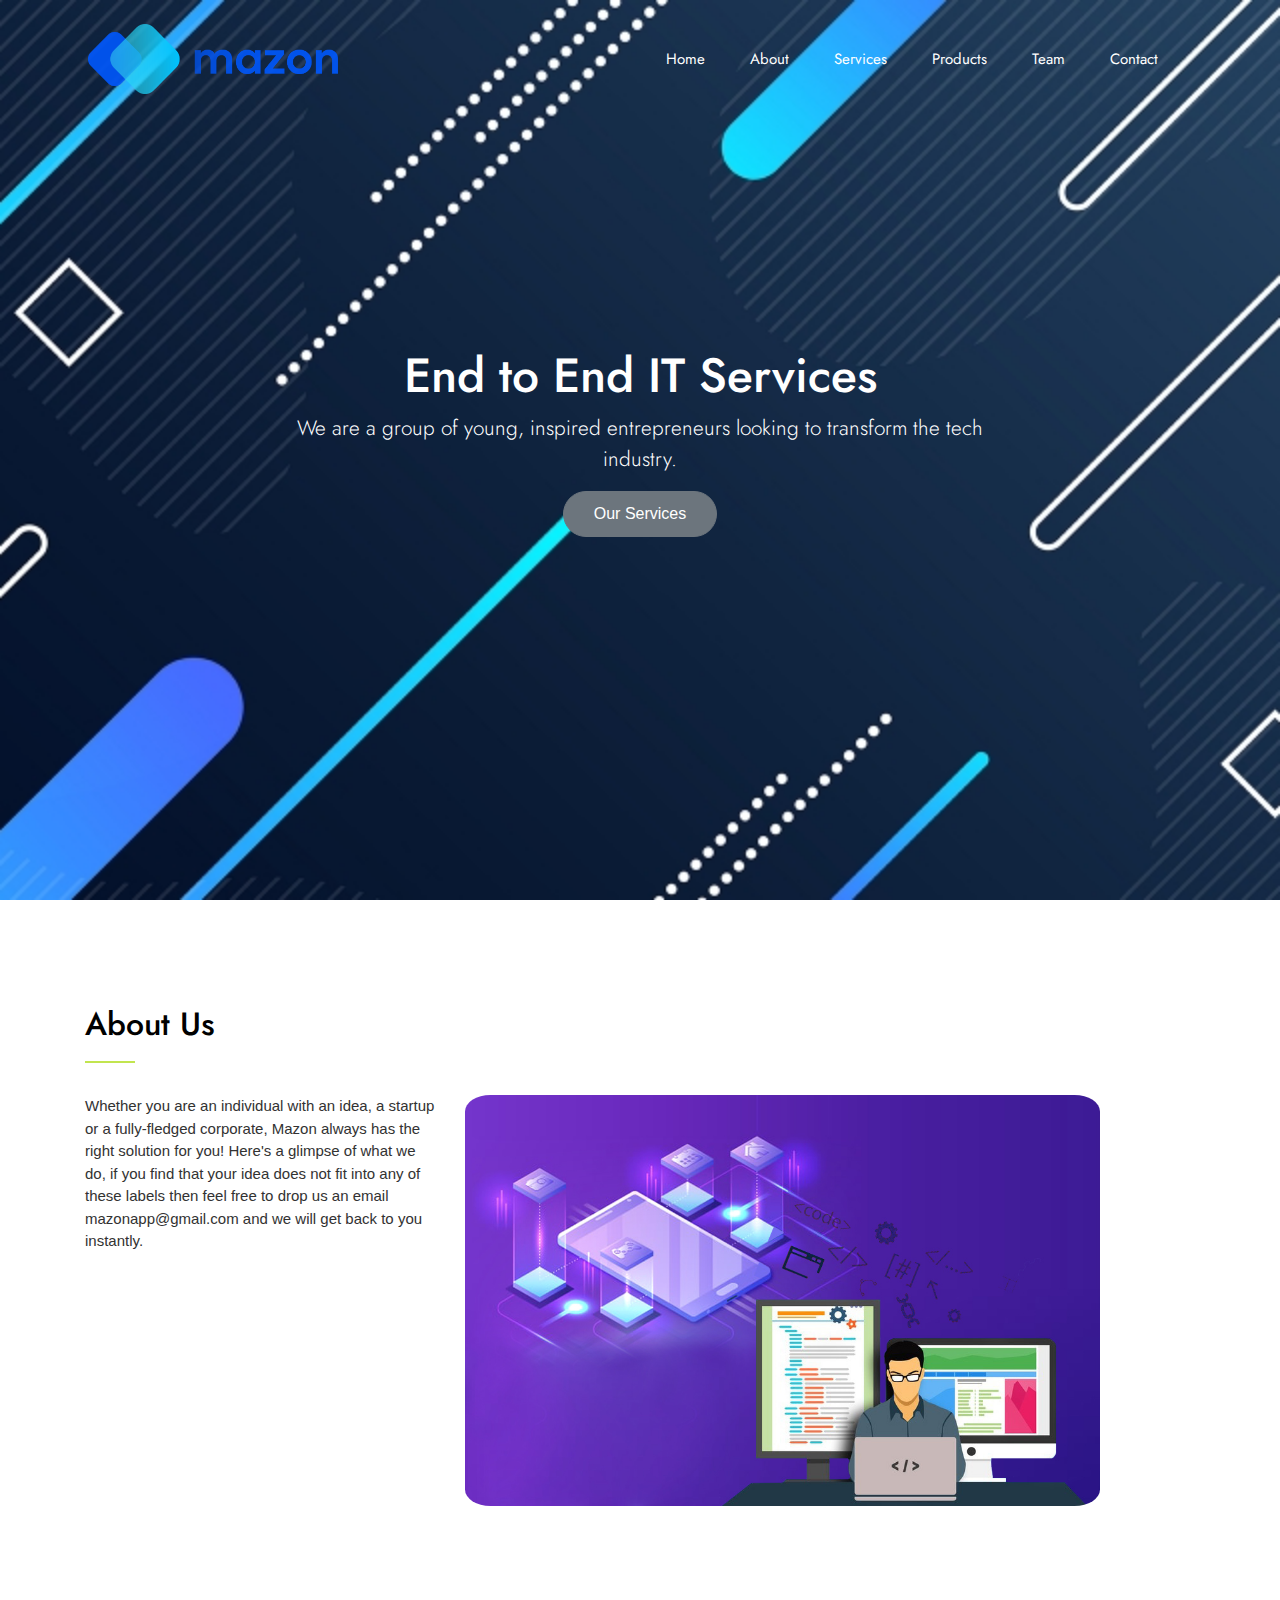
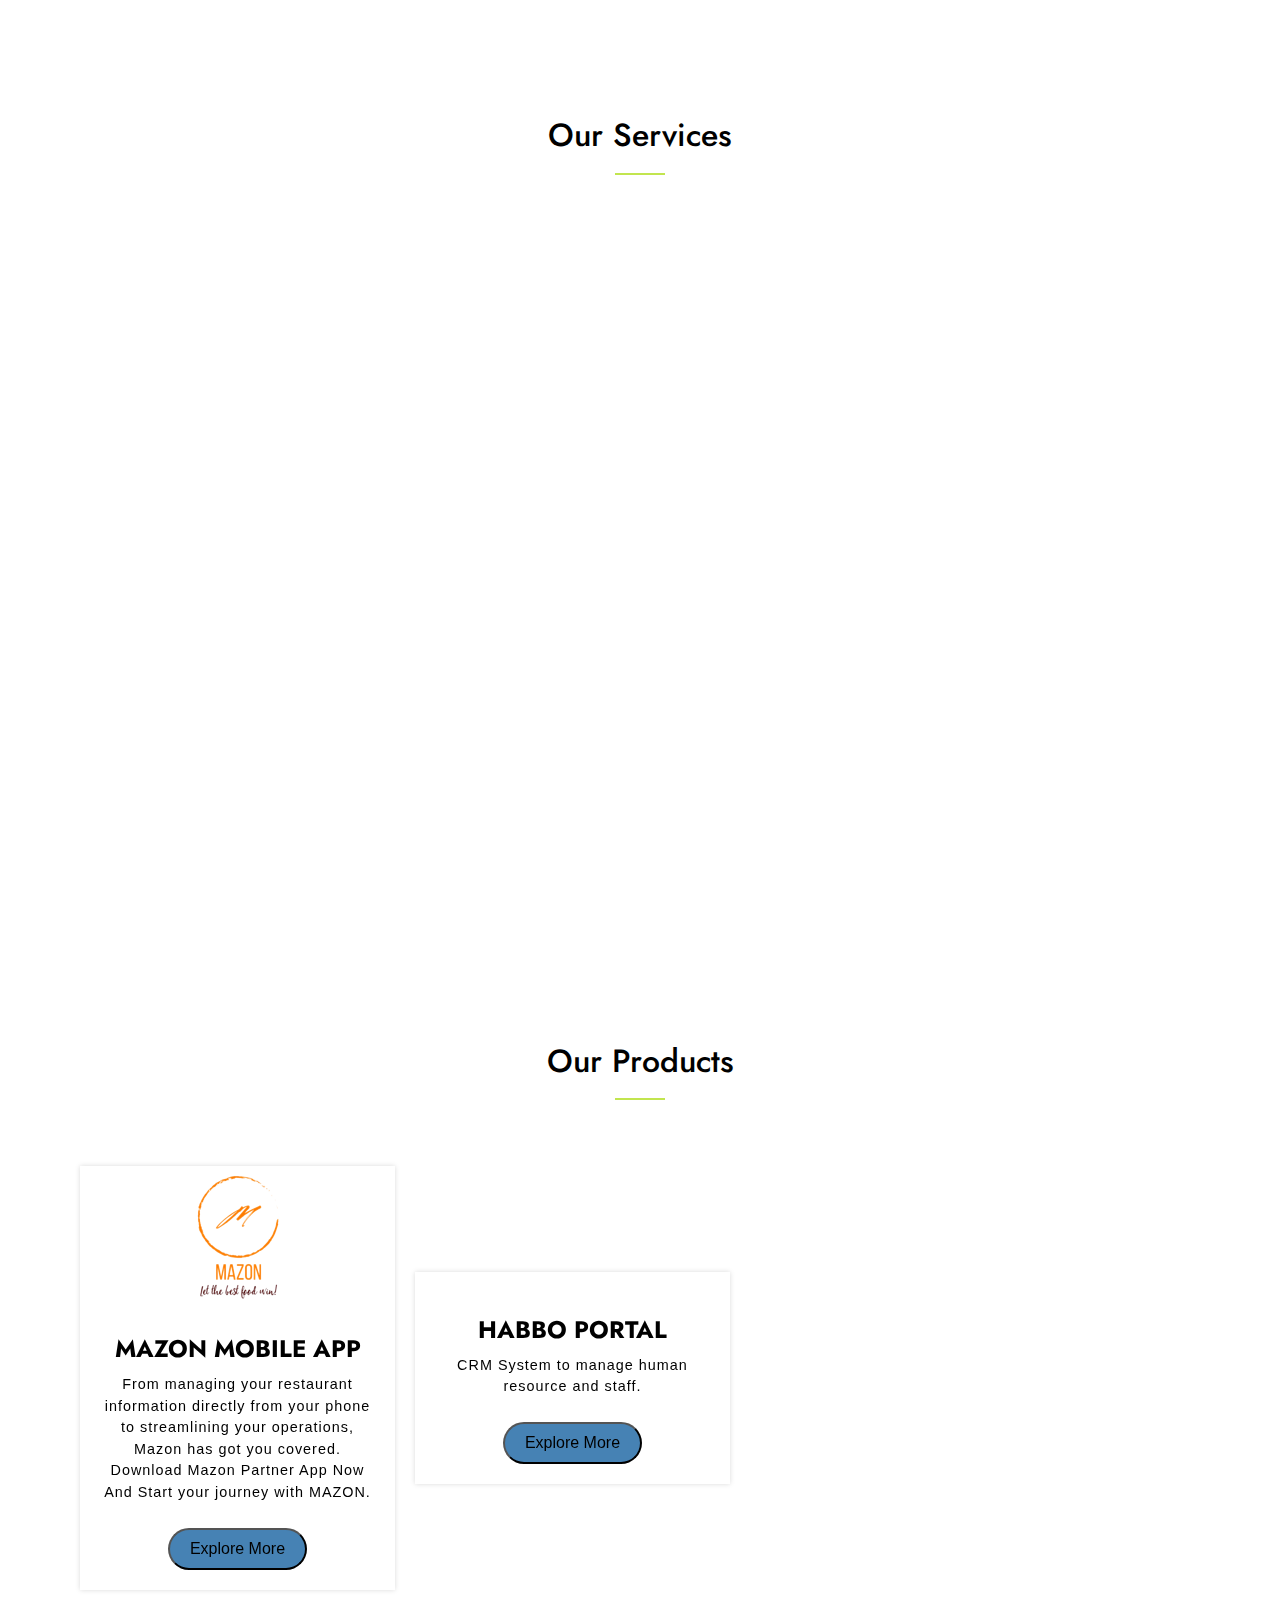
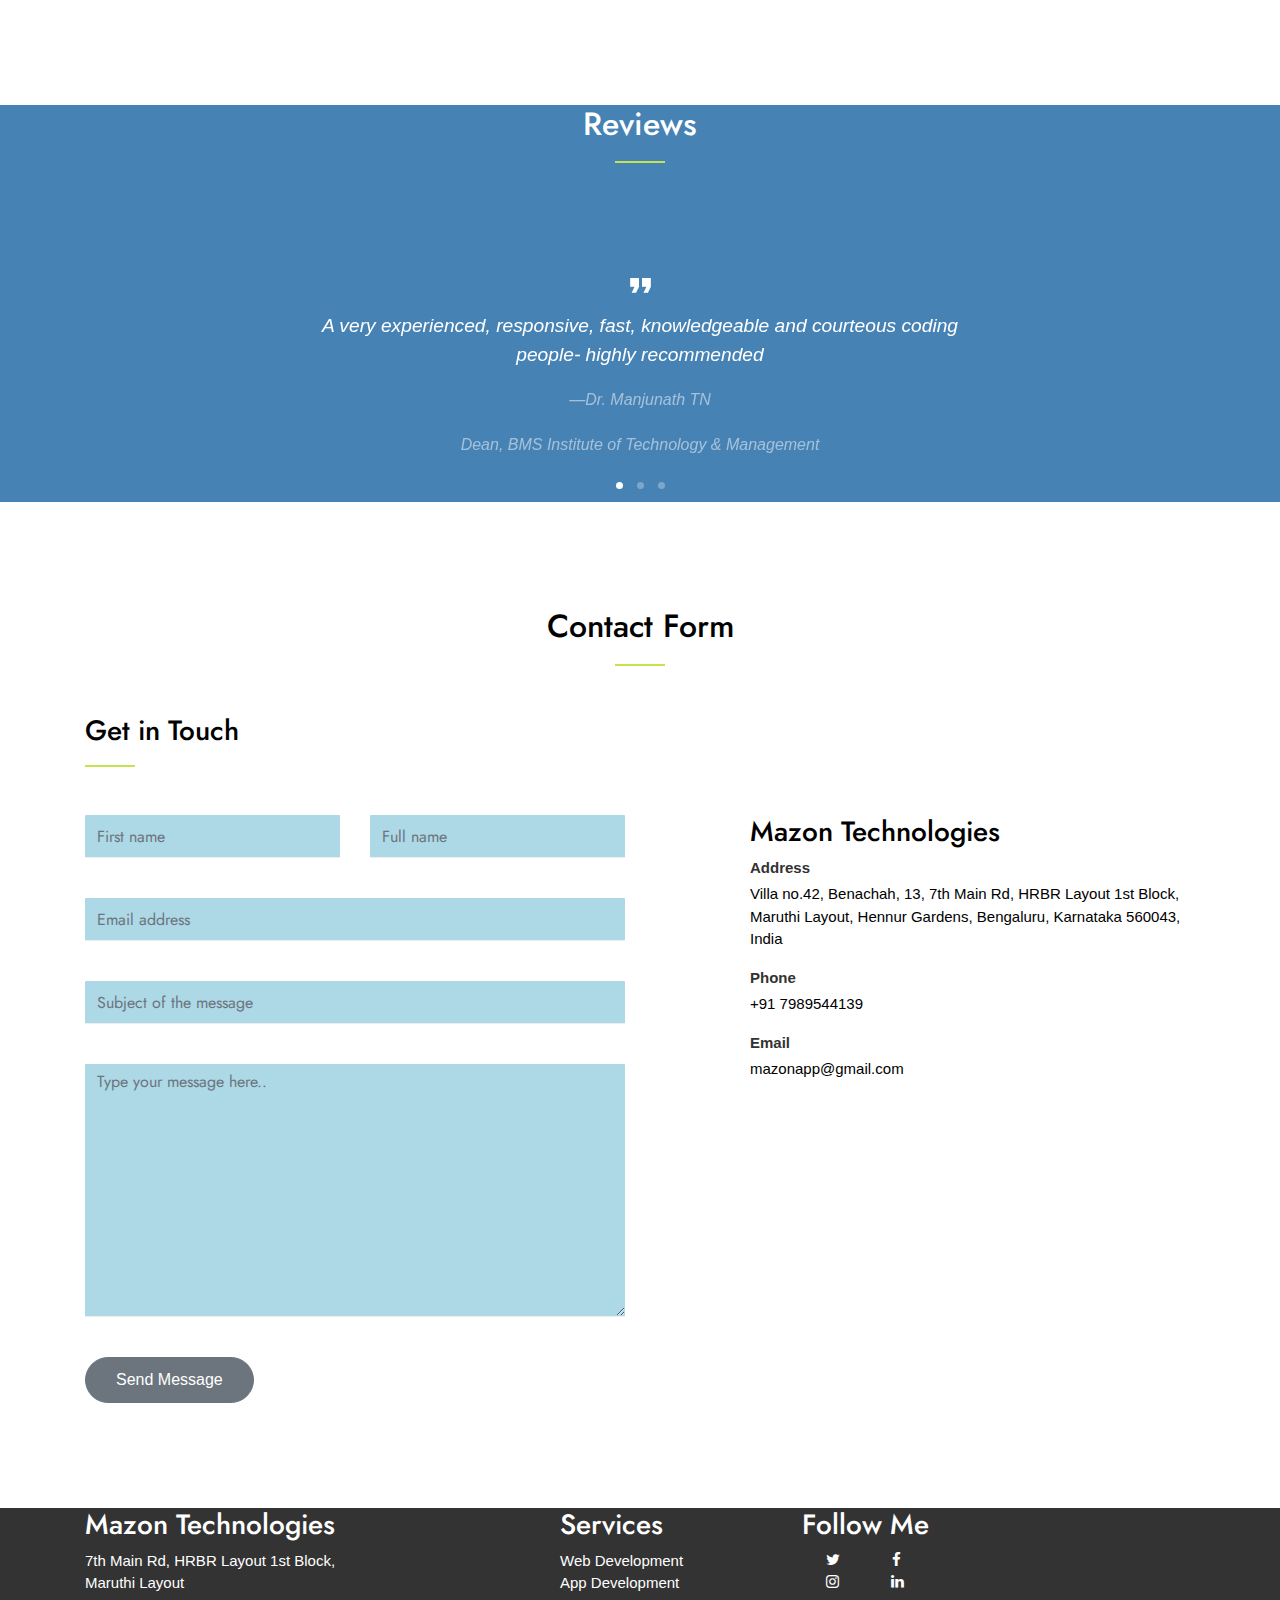
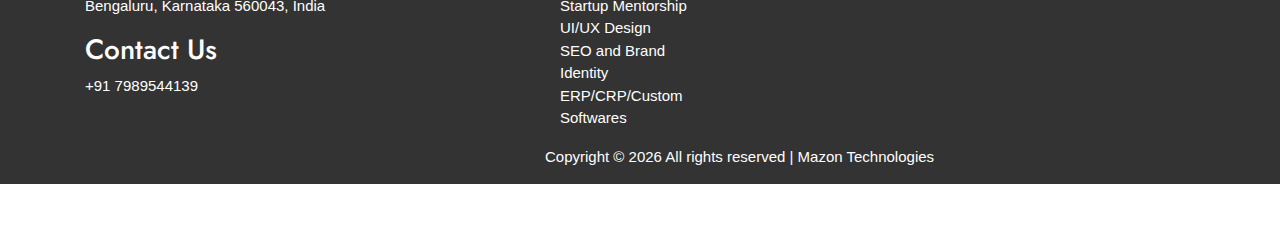
==== commit 57acec6f: "Update index.html" ====
--- a/index.html
+++ b/index.html
@@ -70,12 +70,12 @@
           <div class="col-9">
             <nav class="site-navigation position-relative text-right" role="navigation">
               <ul class="site-menu main-menu js-clone-nav mr-auto d-none d-lg-block">
-                <li><a href="#home-section" class="nav-link">Home</a></li>
-                <li><a href="#about-section" class="nav-link">About</a></li>
-                <li><a href="#services-section" class="nav-link">Services</a></li>
-                <li><a href="#products-section" class="nav-link">Products</a></li>
+                <li><a href="index.html#home-section" class="nav-link">Home</a></li>
+                <li><a href="index.html#about-section" class="nav-link">About</a></li>
+                <li><a href="index.html#services-section" class="nav-link">Services</a></li>
+                <li><a href="index.html#products-section" class="nav-link">Products</a></li>
                 <li><a href="team.html" class="nav-link">Team</a></li>
-                <li><a href="#contact-section" class="nav-link">Contact</a></li>
+                <li><a href="index.html#contact-section" class="nav-link">Contact</a></li>
 
               </ul>
             </nav>
@@ -442,4 +442,4 @@
   
   <script src="js/main.js"></script>
   </body>
-</html>+</html>
--- a/css/style.css
+++ b/css/style.css
@@ -1161,6 +1161,9 @@
   transform: translateZ(0);
   -webkit-perspective: 20em;
   perspective: 20em;
+  align-content: center;
+  align-self: center;
+
 }
 .snip1418 * {
   -webkit-box-sizing: border-box;
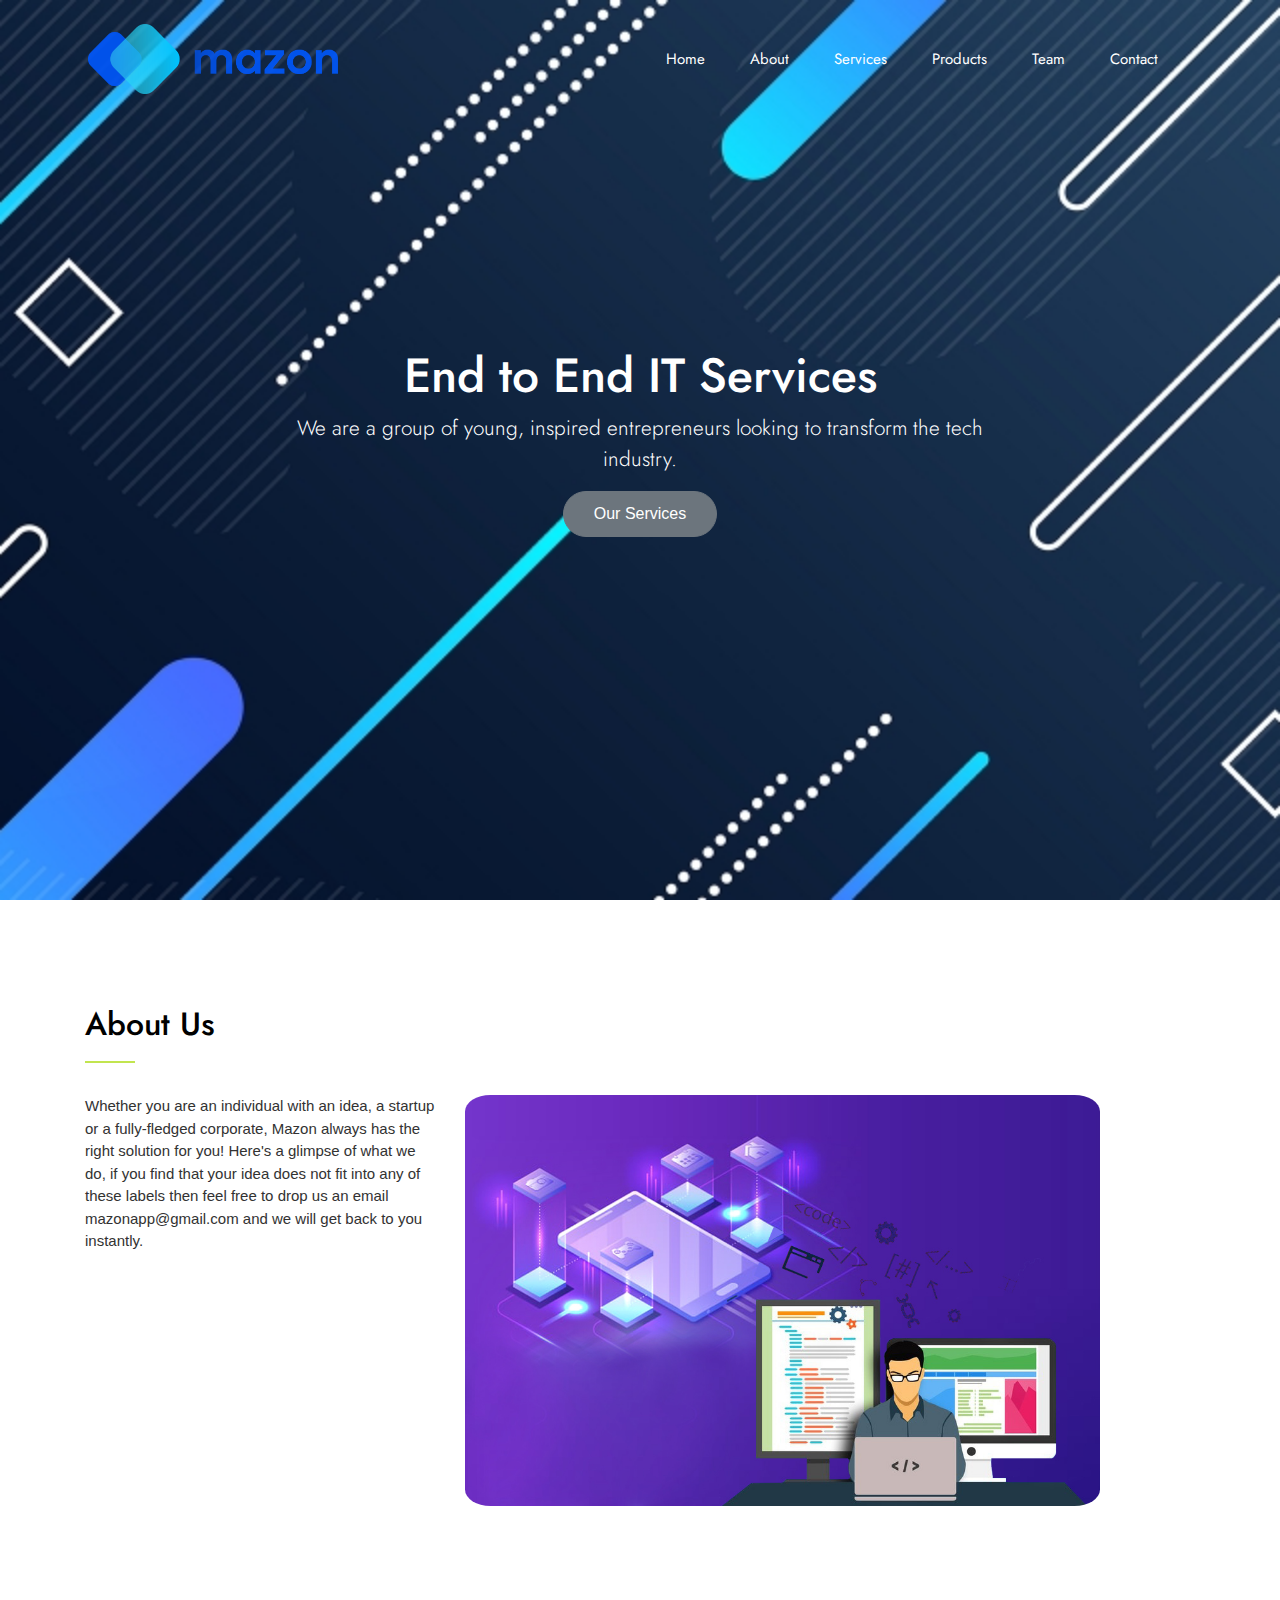
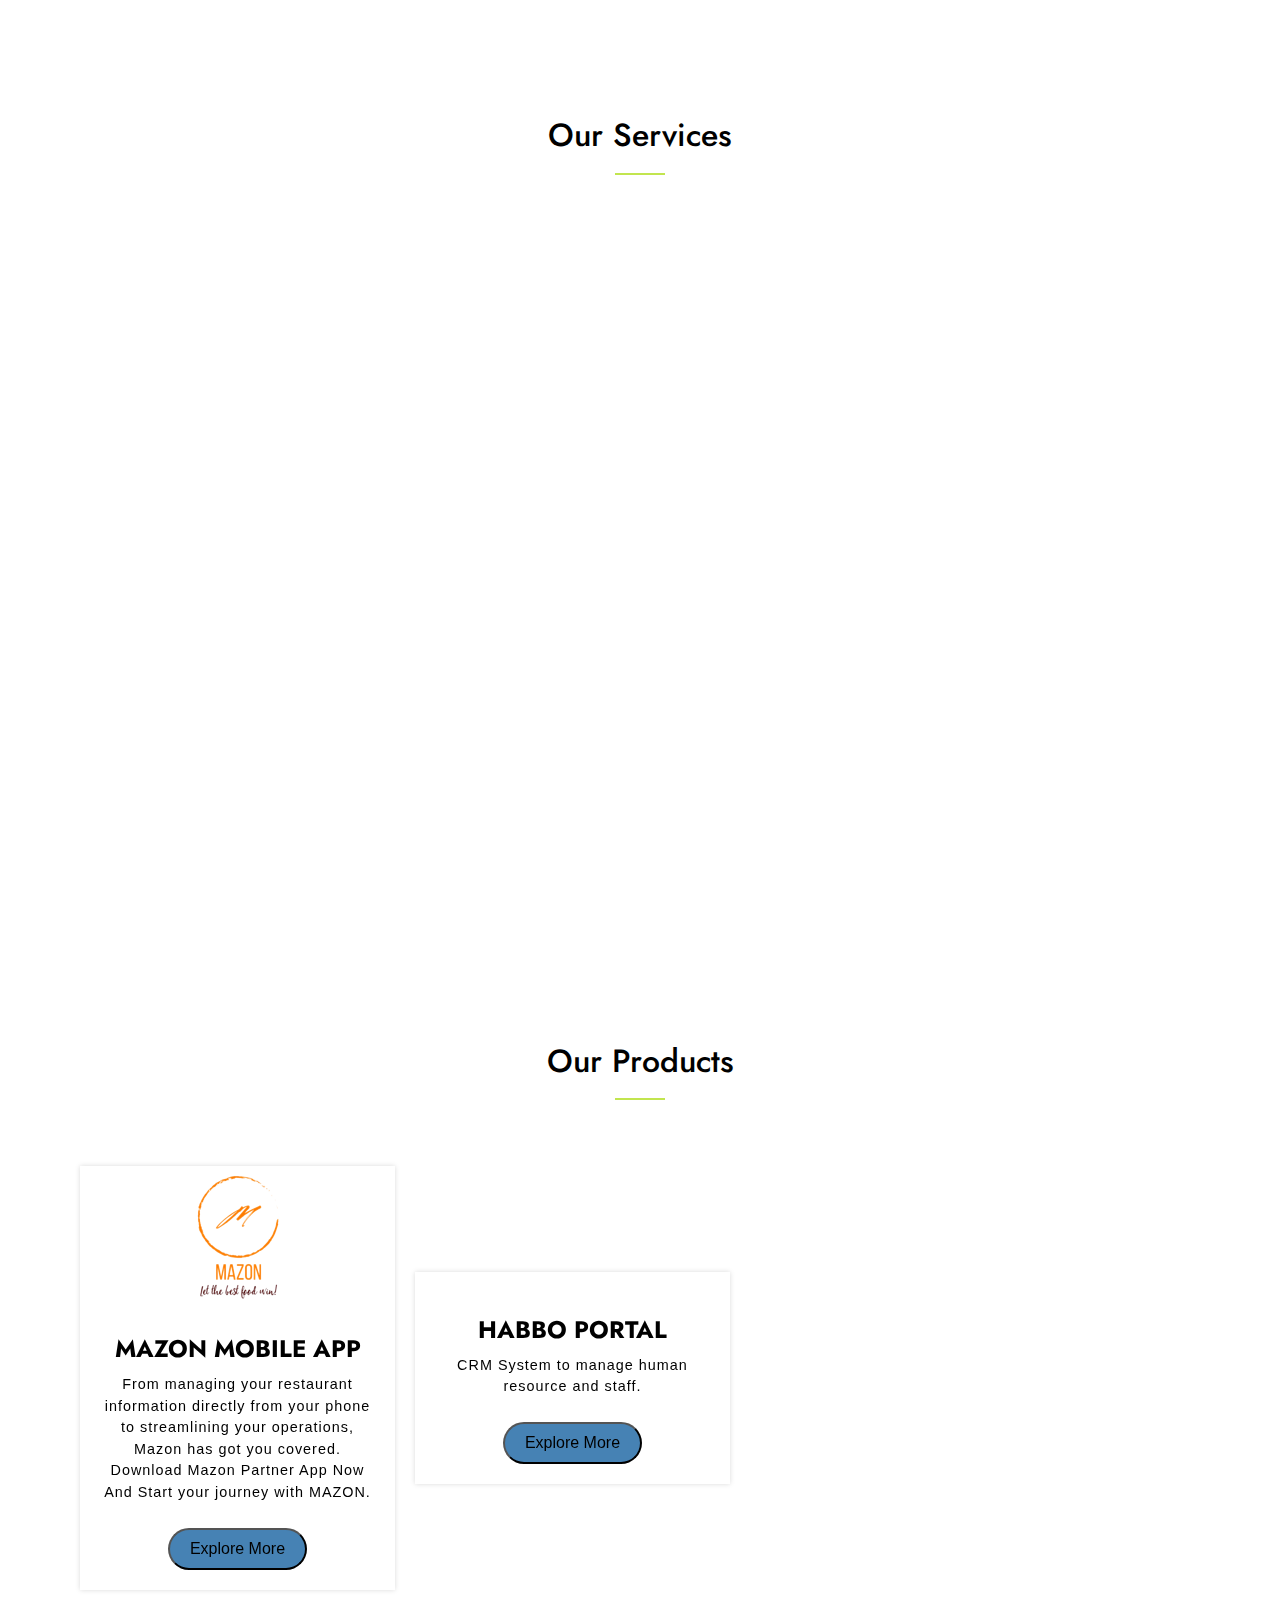
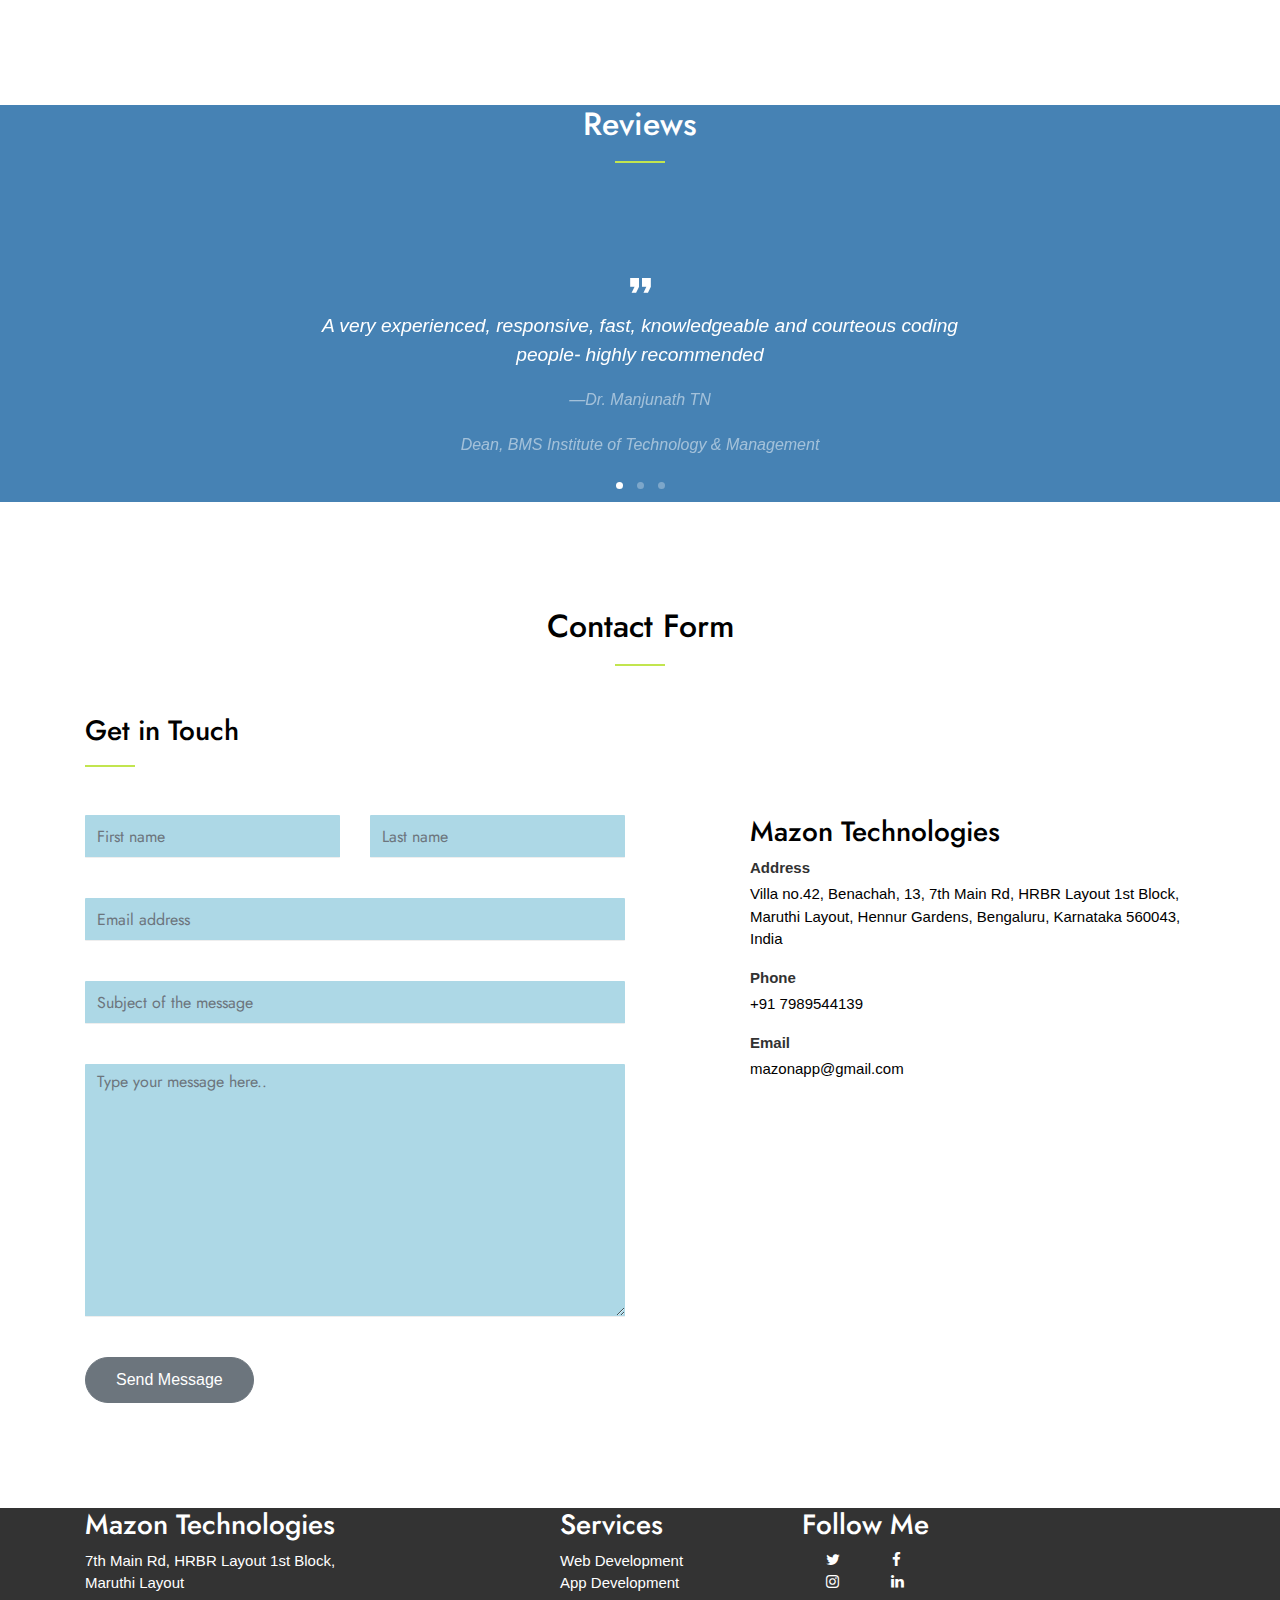
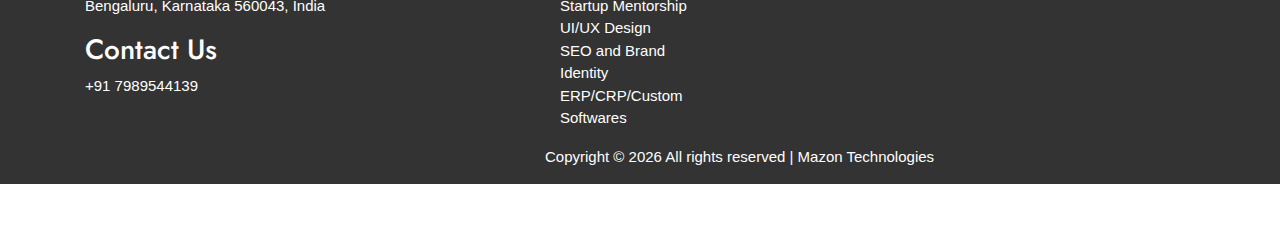
==== commit 62b4108c: "Update index.html" ====
--- a/index.html
+++ b/index.html
@@ -303,7 +303,7 @@
                   <input type="text" class="form-control" placeholder="First name">
                 </div>
                 <div class="form-group col-6">
-                  <input type="text" class="form-control" placeholder="Full name">
+                  <input type="text" class="form-control" placeholder="Last name">
                 </div>
               </div>
 
